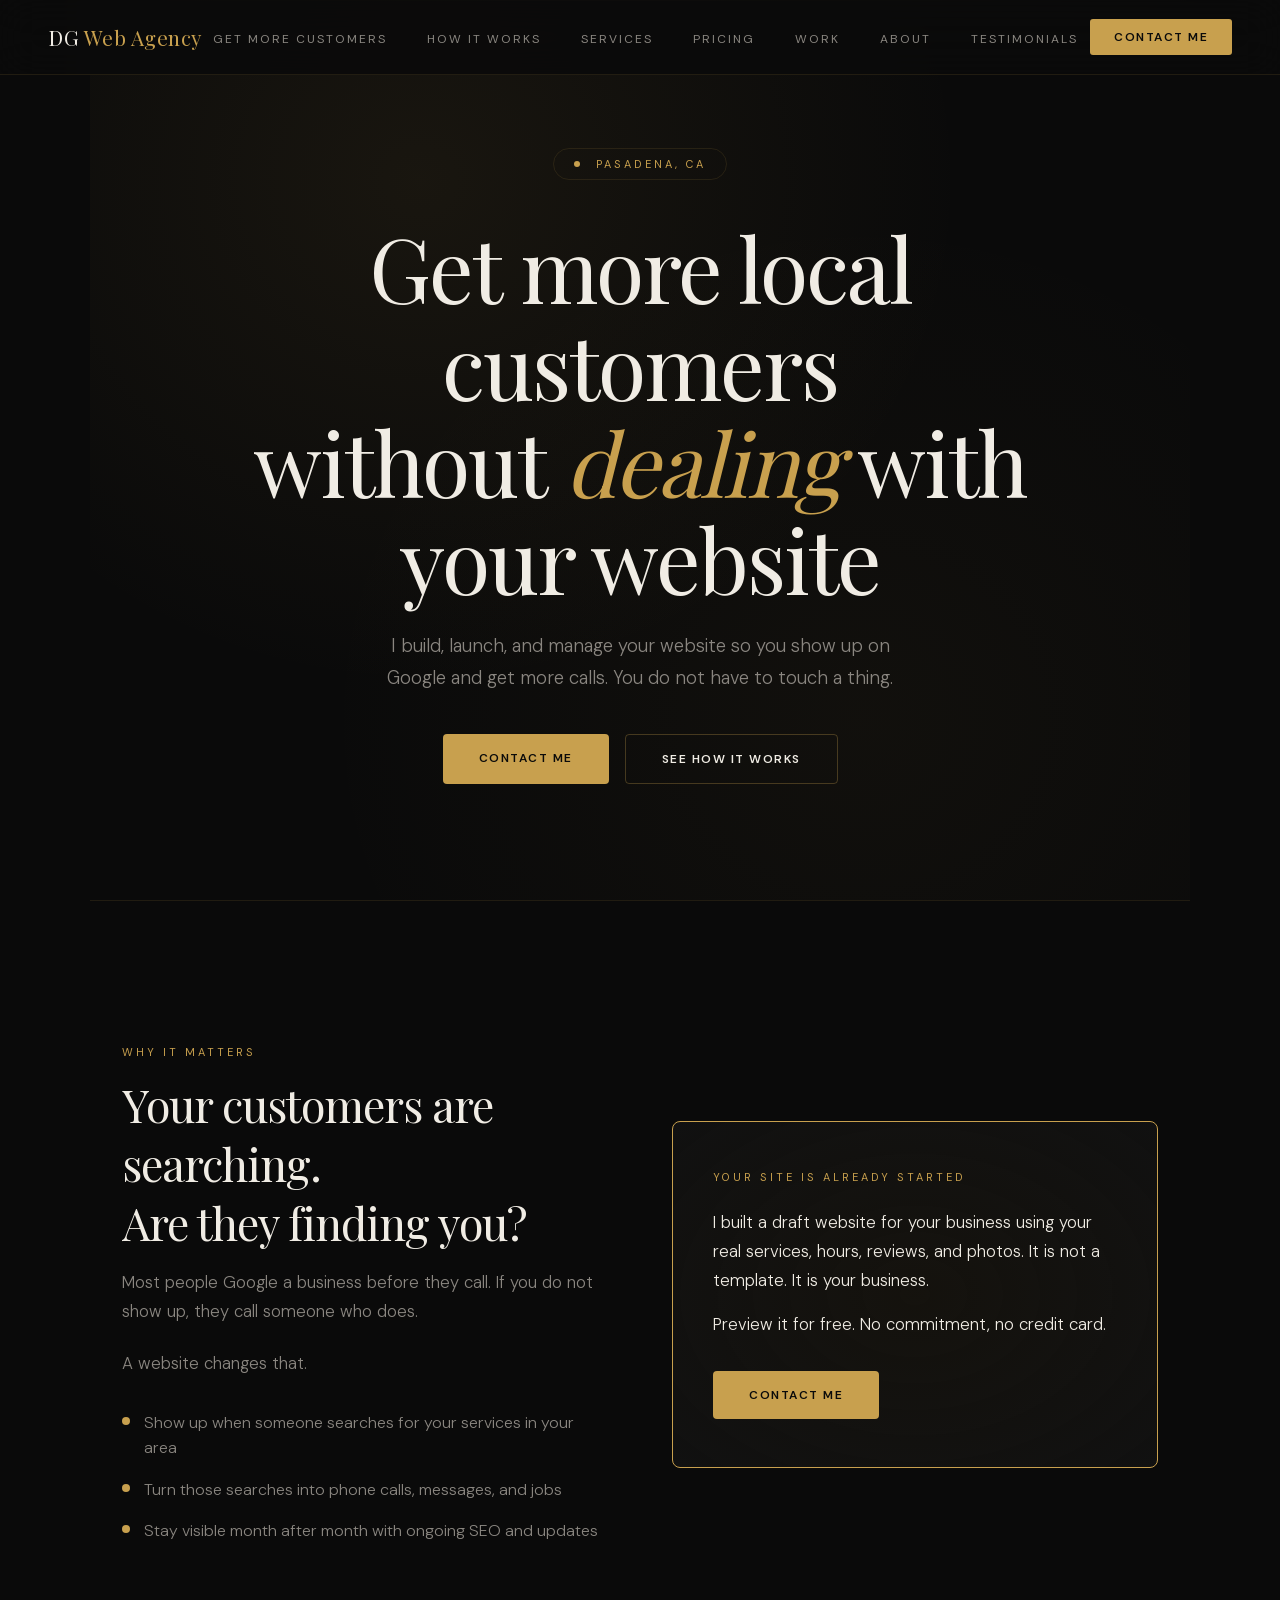
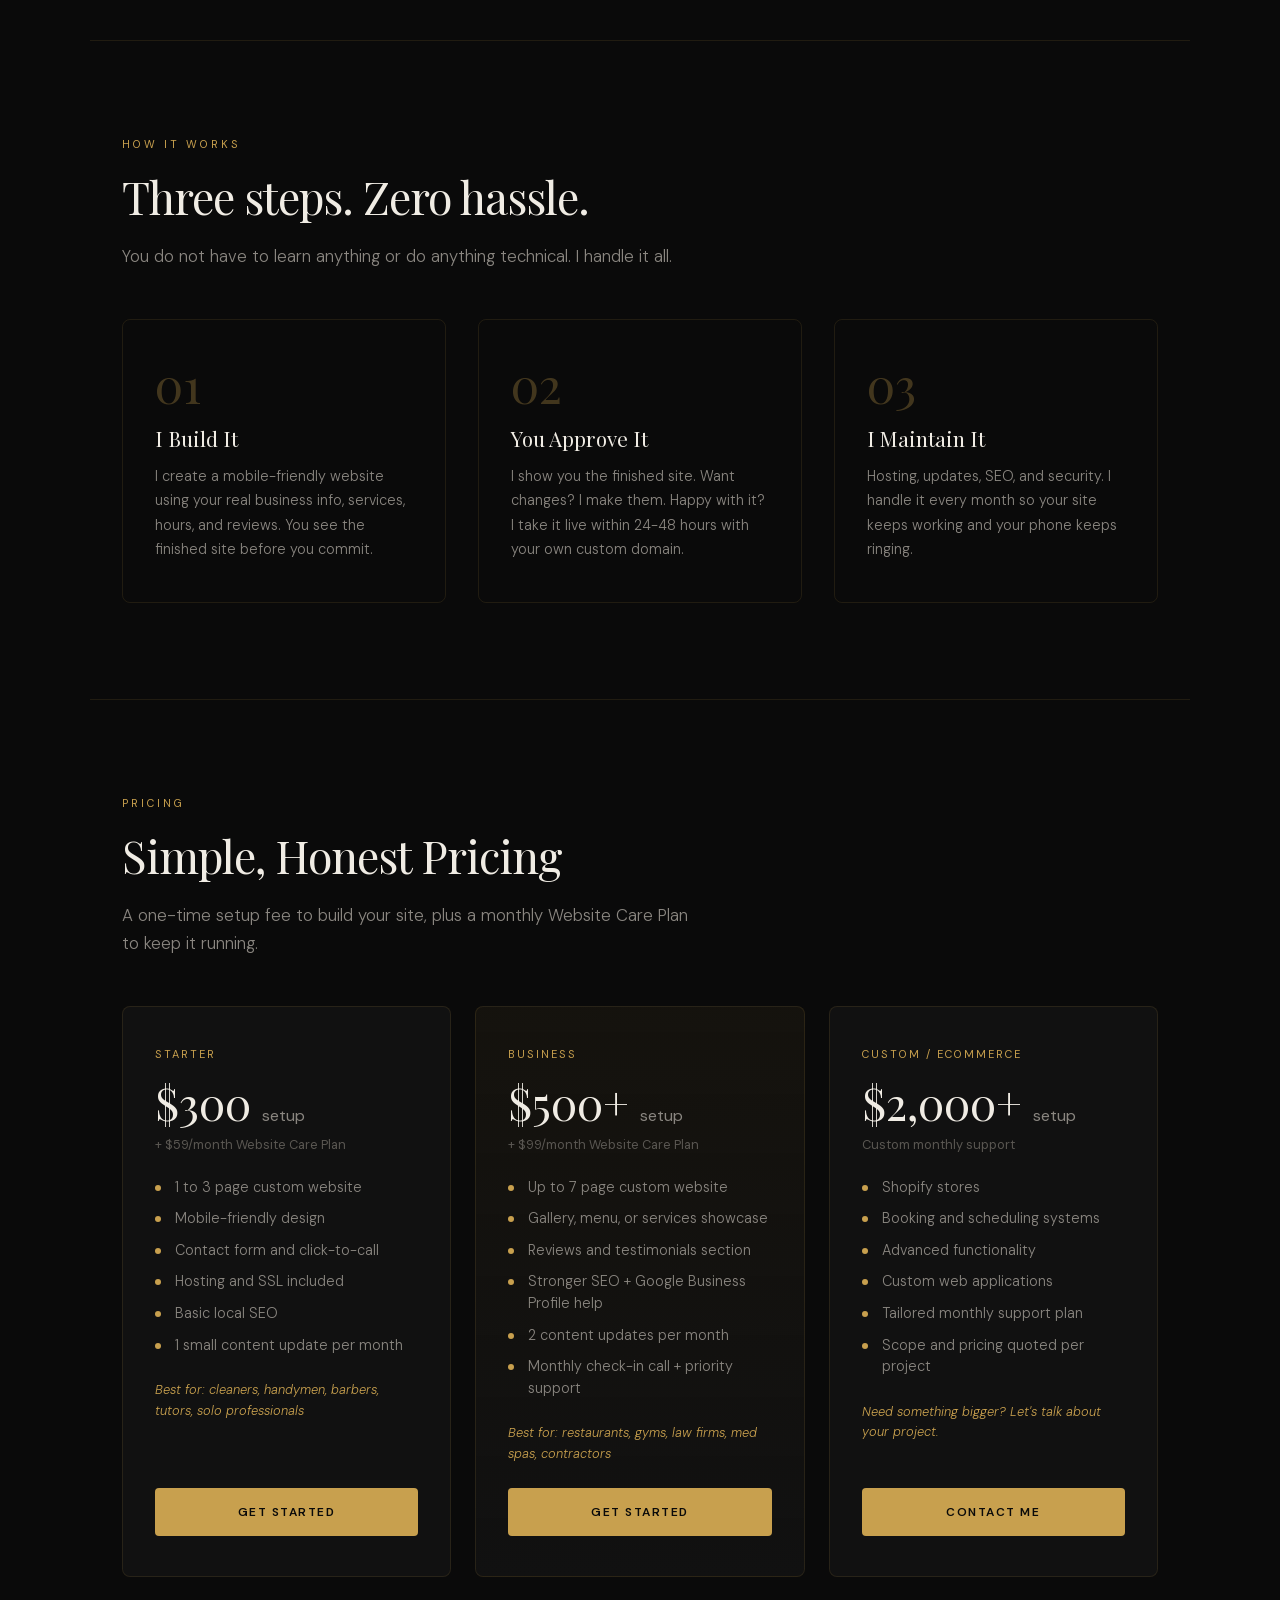
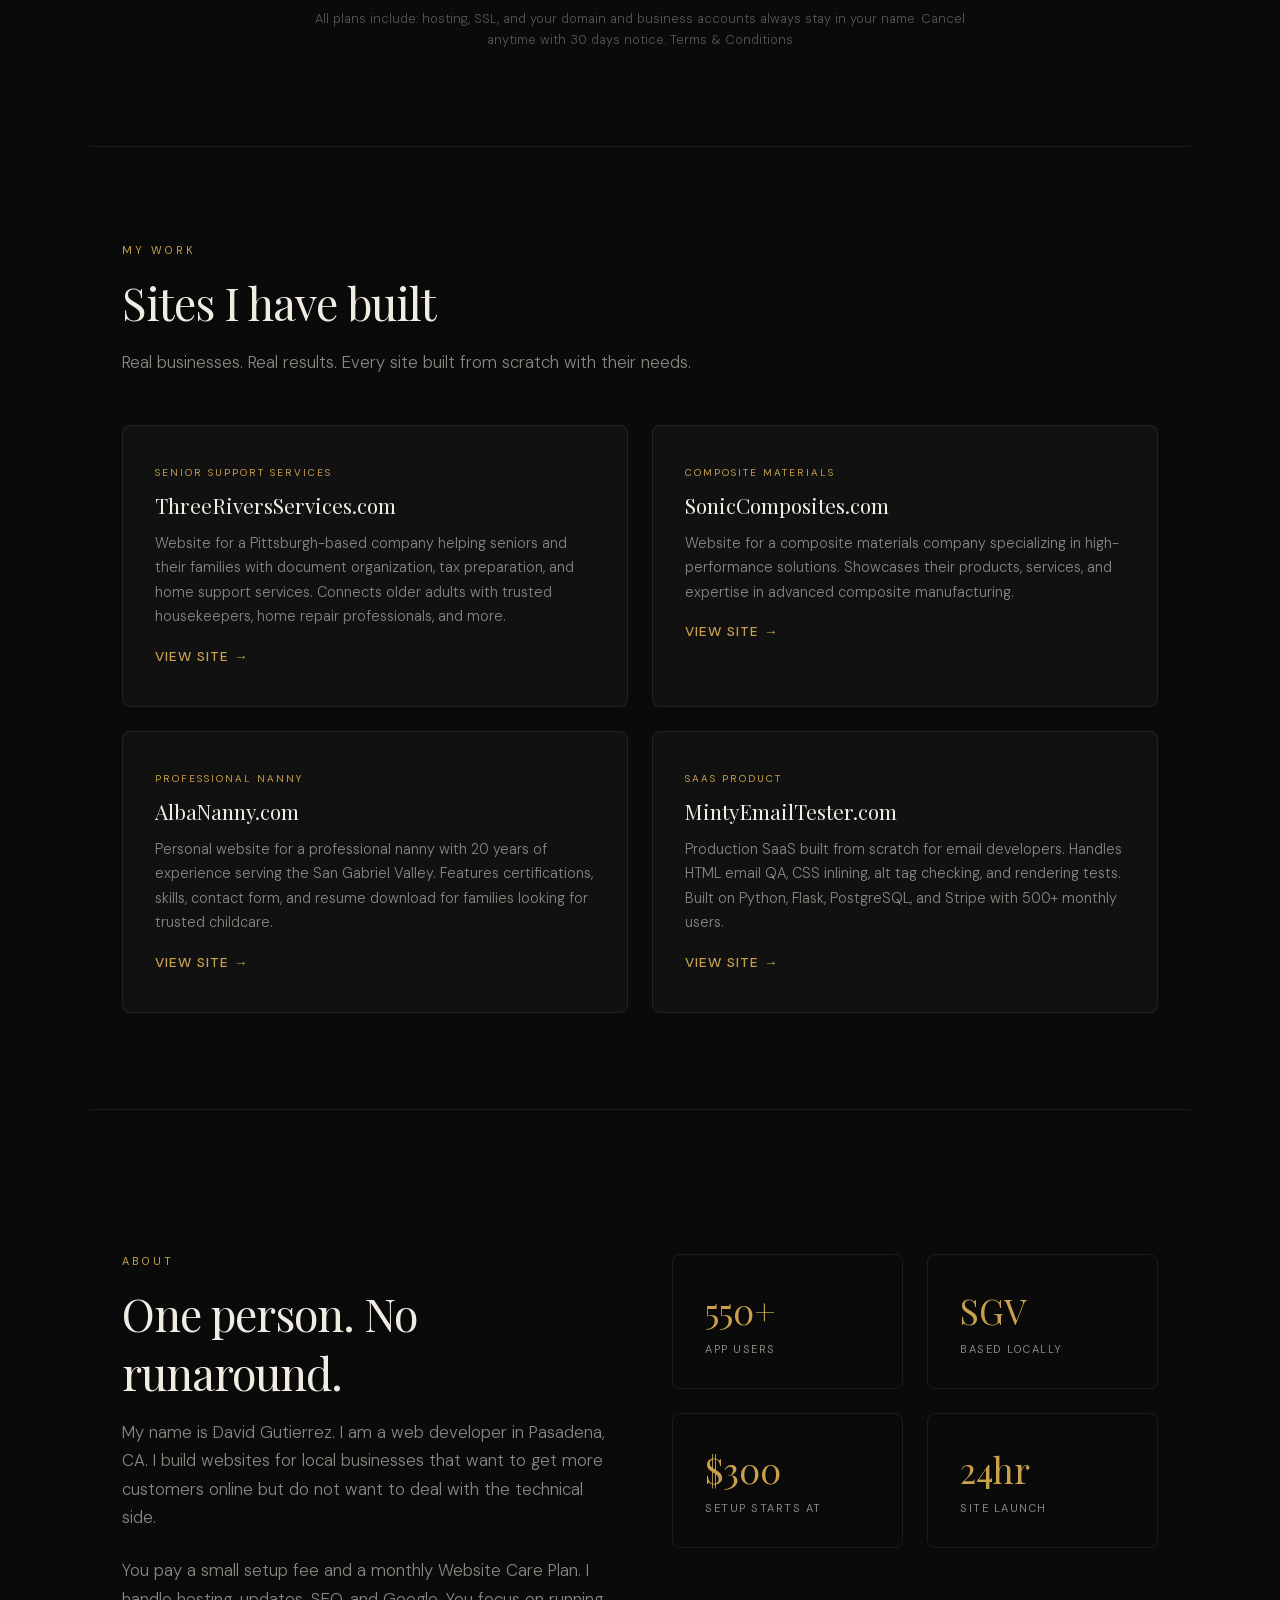
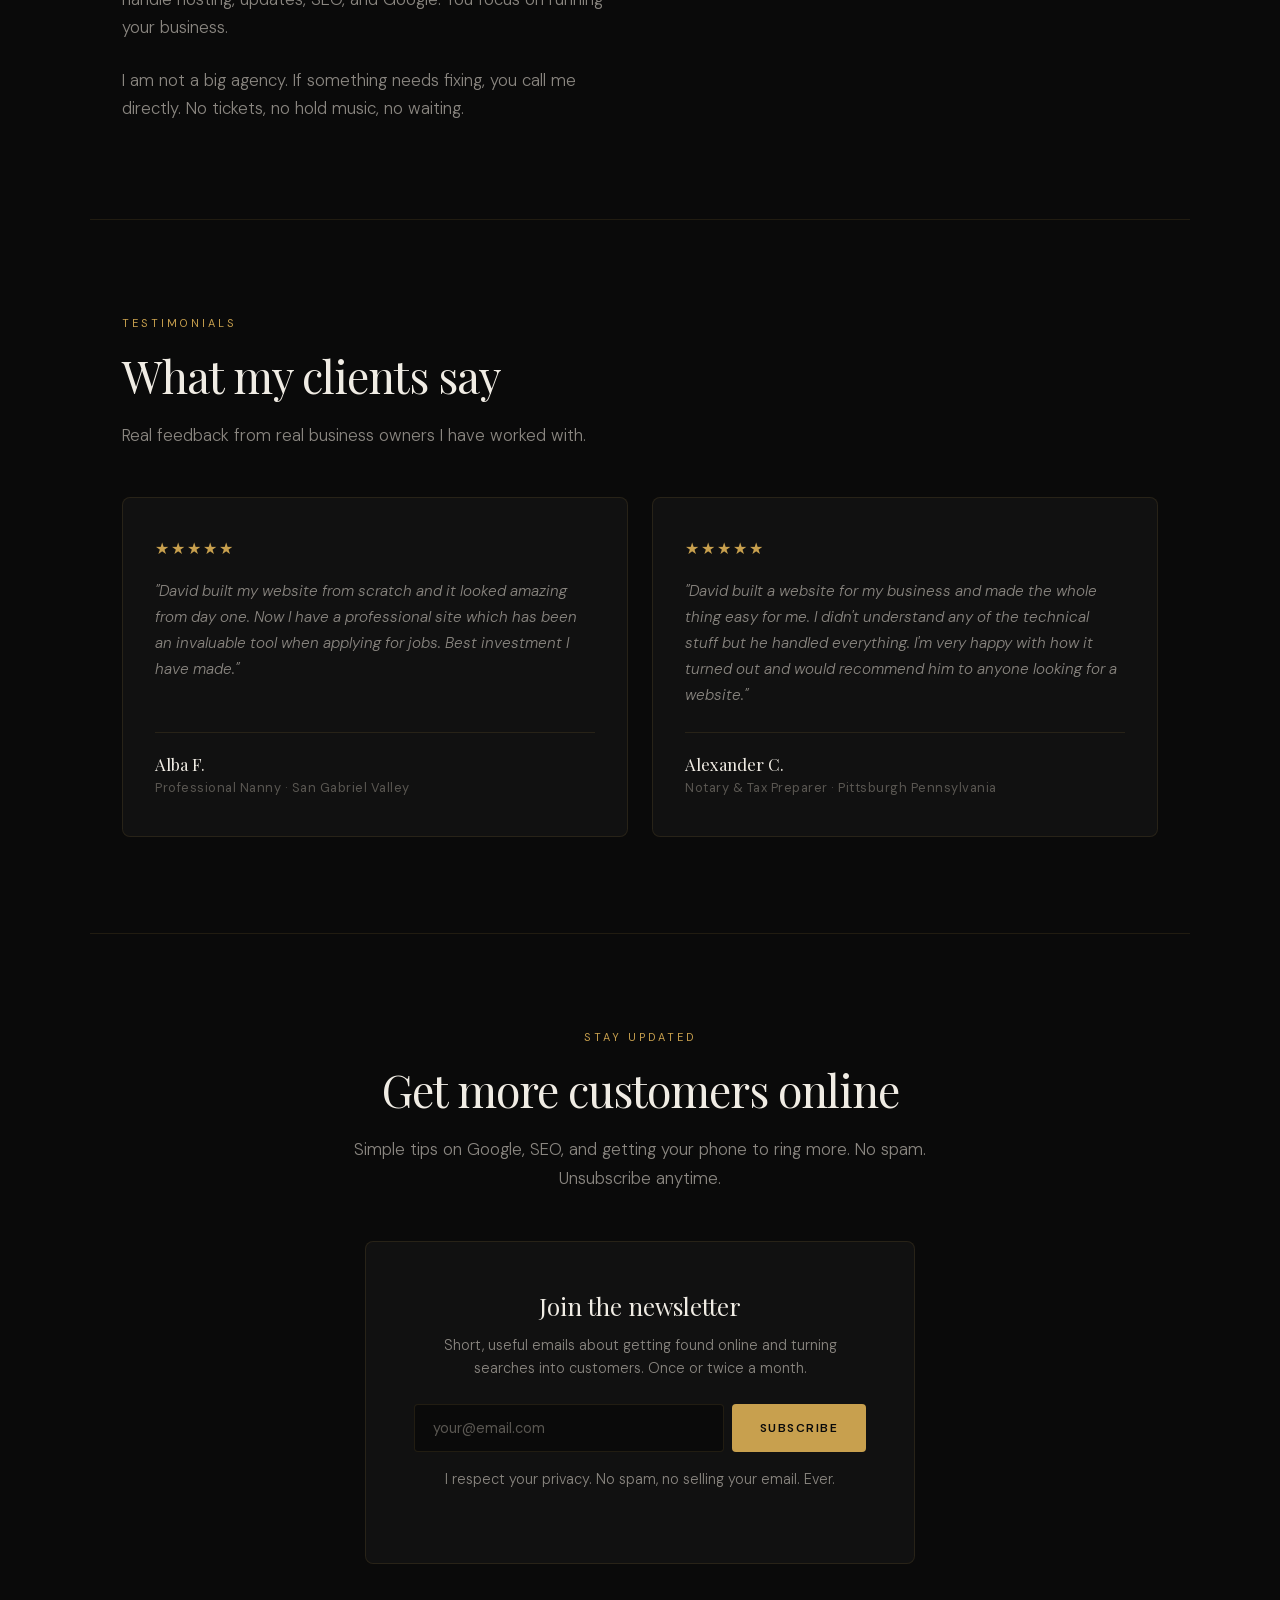
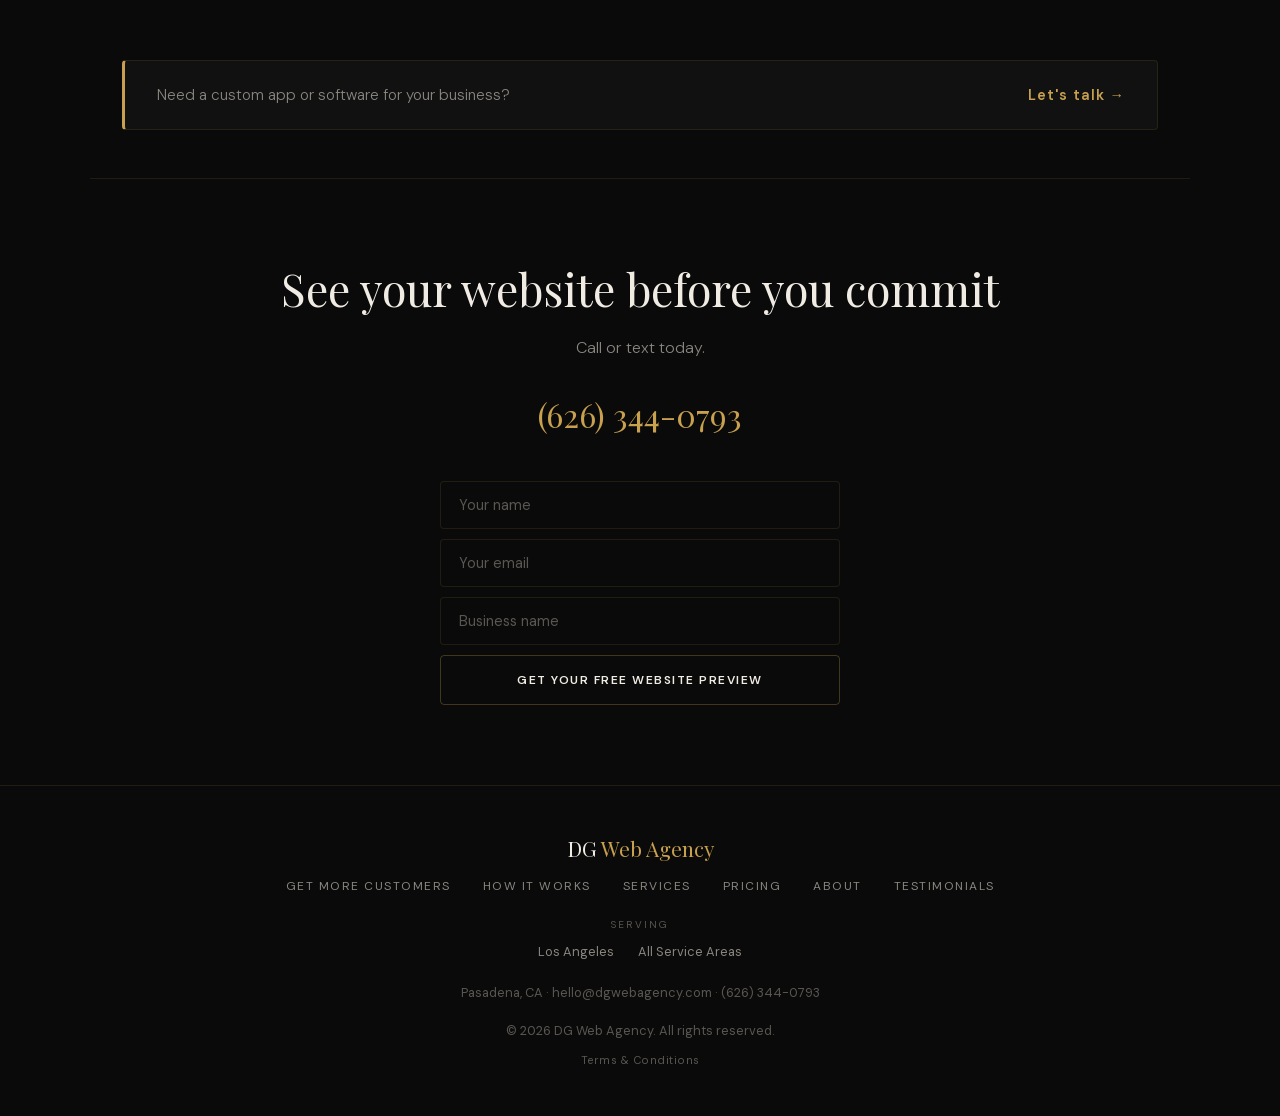
==== index.html @ 62e78937 "First Commit" ====
<!DOCTYPE html>
<html lang="en">
<head>
<meta charset="UTF-8">
<meta name="viewport" content="width=device-width, initial-scale=1.0">

<title>DG Web Agency | Done-For-You Websites for Small Business</title>
<meta name="description" content="Custom websites for small businesses. Setup starts at $300, Website Care Plans from $59/month. One local developer, everything handled. Pasadena, CA.">
<meta property="og:title" content="DG Web Agency | Website Design for Small Business | Pasadena, CA">
<meta property="og:description" content="Custom websites for small businesses. Setup starts at $300, Website Care Plans from $59/month. One local developer, everything handled. Serving Pasadena and the San Gabriel Valley.">
<meta name="twitter:title" content="DG Web Agency | Website Design for Small Business | Pasadena, CA">
<meta name="twitter:description" content="Custom websites for small businesses. Setup starts at $300, Website Care Plans from $59/month. One local developer, everything handled.">
<meta property="og:image" content="https://dgwebagency.com/og-image.jpg">
<meta name="twitter:image" content="https://dgwebagency.com/og-image.jpg">

<meta property="og:type" content="website">
<meta property="og:url" content="https://dgwebagency.com">
<meta property="og:site_name" content="DG Web Agency">
<meta property="og:locale" content="en_US">
<meta name="twitter:card" content="summary_large_image">

<meta name="geo.region" content="US-CA">
<meta name="geo.placename" content="Pasadena">
<meta name="geo.position" content="34.1478;-118.1445">
<meta name="ICBM" content="34.1478, -118.1445">

<link rel="canonical" href="https://dgwebagency.com/">
<link rel="icon" type="image/svg+xml" href="favicon.svg">
<link rel="stylesheet" href="css/styles.css">

<script type="application/ld+json">
{
  "@context": "https://schema.org",
  "@type": "Organization",
  "name": "DG Web Agency",
  "alternateName": ["DG Web", "dgwebagency"],
  "url": "https://dgwebagency.com",
  "logo": "https://dgwebagency.com/favicon.svg",
  "description": "Custom websites for small businesses. Setup starts at $300, Website Care Plans from $59/month. One local developer, everything handled. Serving small businesses in Pasadena, Los Angeles, and the San Gabriel Valley.",
  "telephone": "+1-626-344-0793",
  "email": "hello@dgwebagency.com",
  "founder": {
    "@type": "Person",
    "name": "David Gutierrez"
  },
  "foundingDate": "2026",
  "address": {
    "@type": "PostalAddress",
    "addressLocality": "Pasadena",
    "addressRegion": "CA",
    "addressCountry": "US"
  }
}
</script>

<script type="application/ld+json">
{
  "@context": "https://schema.org",
  "@type": ["ProfessionalService", "LocalBusiness"],
  "name": "DG Web Agency",
  "alternateName": ["DG Web", "dgwebagency"],
  "url": "https://dgwebagency.com",
  "telephone": "+1-626-344-0793",
  "email": "hello@dgwebagency.com",
  "description": "Custom websites for small businesses. Setup starts at $300, Website Care Plans from $59/month. Hosting, SSL, local SEO, and ongoing support all included. One local developer, everything handled.",
  "address": {
    "@type": "PostalAddress",
    "addressLocality": "Pasadena",
    "addressRegion": "CA",
    "addressCountry": "US"
  },
  "geo": {
    "@type": "GeoCoordinates",
    "latitude": 34.1478,
    "longitude": -118.1445
  },
  "areaServed": [
    {"@type": "Country", "name": "United States"},
    {"@type": "State", "name": "California"},
    {"@type": "State", "name": "Florida"},
    {"@type": "City", "name": "Pasadena"},
    {"@type": "City", "name": "Los Angeles"},
    {"@type": "City", "name": "San Diego"},
    {"@type": "City", "name": "Irvine"},
    {"@type": "City", "name": "Anaheim"},
    {"@type": "City", "name": "Riverside"},
    {"@type": "City", "name": "San Bernardino"},
    {"@type": "City", "name": "Ventura"},
    {"@type": "City", "name": "Thousand Oaks"},
    {"@type": "City", "name": "Oxnard"},
    {"@type": "City", "name": "Stuart"},
    {"@type": "City", "name": "Port St. Lucie"},
    {"@type": "City", "name": "Vero Beach"},
    {"@type": "City", "name": "Arcadia"},
    {"@type": "City", "name": "Monrovia"},
    {"@type": "City", "name": "Glendora"},
    {"@type": "City", "name": "Alhambra"},
    {"@type": "City", "name": "San Gabriel"},
    {"@type": "City", "name": "Glendale"},
    {"@type": "City", "name": "Burbank"},
    {"@type": "City", "name": "West Covina"},
    {"@type": "City", "name": "Azusa"},
    {"@type": "City", "name": "Covina"}
  ],
  "serviceType": [
    "Web Design Company",
    "Web Design for Small Business",
    "Website Development",
    "Local SEO Services",
    "Google Business Profile Optimization",
    "Website Maintenance",
    "Website Care Plan",
    "Mobile Responsive Web Design"
  ],
  "hasOfferCatalog": {
  "@type": "OfferCatalog",
  "name": "Website Plans",
  "itemListElement": [
    {
      "@type": "Offer",
      "name": "Starter",
      "description": "$300 setup plus $59 per month Website Care Plan. 1 to 3 pages, mobile-friendly design, contact form, hosting, SSL, basic local SEO, and 1 small content update per month.",
      "price": "59",
      "priceCurrency": "USD",
      "priceSpecification": {
        "@type": "UnitPriceSpecification",
        "price": "59",
        "priceCurrency": "USD",
        "billingDuration": "P1M",
        "unitText": "month"
      }
    },
    {
      "@type": "Offer",
      "name": "Business",
      "description": "$500 to $1,200 setup plus $99 per month Website Care Plan. Up to 5 to 7 pages, gallery or menu, reviews and testimonials, stronger SEO, Google Business optimization help, and 2 content updates per month.",
      "price": "99",
      "priceCurrency": "USD",
      "priceSpecification": {
        "@type": "UnitPriceSpecification",
        "price": "99",
        "priceCurrency": "USD",
        "billingDuration": "P1M",
        "unitText": "month"
      }
    },
    {
      "@type": "Offer",
      "name": "Custom / Ecommerce",
      "description": "Starting at $2,000 setup with custom monthly support. For Shopify stores, booking systems, advanced functionality, and custom applications."
    }
  ]
},
"priceRange": "$59-$99/month",
  "paymentAccepted": "Credit Card, Debit Card",
  "openingHours": "Mo-Fr 09:00-18:00",
  "sameAs": [],
  "aggregateRating": {
    "@type": "AggregateRating",
    "ratingValue": "5",
    "reviewCount": "1"
  }
}
</script>
</head>
<body>

<nav>
  <a href="#" class="nav-logo">DG <span>Web Agency</span></a>
  <ul class="nav-links">
    <li><a href="#getfound">Get More Customers</a></li>
    <li><a href="#how">How It Works</a></li>
    <li><a href="services/small-business-web-design.html">Services</a></li>
    <li><a href="#pricing">Pricing</a></li>
    <li><a href="#work">Work</a></li>
    <li><a href="pages/about.html">About</a></li>
    <li><a href="#testimonials">Testimonials</a></li>
    <li class="nav-mobile-cta"><a href="#contact">Contact Me</a></li>
  </ul>
  <a href="#contact" class="nav-cta">Contact Me</a>
  <button class="hamburger" aria-label="Open menu">
    <span></span>
    <span></span>
    <span></span>
  </button>
</nav>

<main>
<!-- HERO -->
<section class="hero">
  <div class="hero-badge"><span></span> Pasadena, CA</div>
  <h1>Get more local customers<br>without <em>dealing</em> with your website</h1>
  <p class="hero-sub">I build, launch, and manage your website so you show up on Google and get more calls. You do not have to touch a thing.</p>
  <div class="hero-cta-row">
    <a href="#contact" class="btn btn-primary">Contact Me</a>
    <a href="#how" class="btn btn-outline">See How It Works</a>
  </div>
</section>

<!-- GET FOUND SECTION -->
<section class="getfound fade-in" id="getfound">
  <div class="getfound-wrapper">
    <div class="getfound-content">
      <p class="section-label">Why It Matters</p>
      <h2 class="section-title">Your customers are searching.<br>Are they finding you?</h2>
      <p class="section-desc" style="margin-bottom: 1.5rem;">
        Most people Google a business before they call. If you do not show up, they call someone who does.
      </p>
      <p class="section-desc" style="margin-bottom: 2rem;">
        A website changes that.
      </p>
      <div class="getfound-points">
        <div class="getfound-point">
          <div class="getfound-dot"></div>
          <p>Show up when someone searches for your services in your area</p>
        </div>
        <div class="getfound-point">
          <div class="getfound-dot"></div>
          <p>Turn those searches into phone calls, messages, and jobs</p>
        </div>
        <div class="getfound-point">
          <div class="getfound-dot"></div>
          <p>Stay visible month after month with ongoing SEO and updates</p>
        </div>
      </div>
    </div>
    <div class="getfound-card">
      <div class="getfound-card-label">Your Site Is Already Started</div>
      <p class="getfound-card-text">I built a draft website for your business using your real services, hours, reviews, and photos. It is not a template. It is your business.</p>
      <p class="getfound-card-text">Preview it for free. No commitment, no credit card.</p>
      <a href="#contact" class="btn btn-primary" style="margin-top: 1rem; display: inline-block;">Contact Me</a>
    </div>
  </div>
</section>


<!-- HOW IT WORKS -->
<section class="how fade-in" id="how">
  <p class="section-label">How It Works</p>
  <h2 class="section-title">Three steps. Zero hassle.</h2>
  <p class="section-desc">You do not have to learn anything or do anything technical. I handle it all.</p>

  <div class="steps-grid">
    <div class="step">
      <div class="step-num">01</div>
      <h3>I Build It</h3>
      <p>I create a mobile-friendly website using your real business info, services, hours, and reviews. You see the finished site before you commit.</p>
    </div>
    <div class="step">
      <div class="step-num">02</div>
      <h3>You Approve It</h3>
      <p>I show you the finished site. Want changes? I make them. Happy with it? I take it live within 24-48 hours with your own custom domain.</p>
    </div>
    <div class="step">
      <div class="step-num">03</div>
      <h3>I Maintain It</h3>
      <p>Hosting, updates, SEO, and security. I handle it every month so your site keeps working and your phone keeps ringing.</p>
    </div>
  </div>
</section>

<!-- PRICING -->
<section class="pricing fade-in" id="pricing">
  <p class="section-label">Pricing</p>
  <h2 class="section-title">Simple, Honest Pricing</h2>
  <p class="section-desc">A one-time setup fee to build your site, plus a monthly Website Care Plan to keep it running.</p>

  <div class="pricing-grid">
    <div class="price-card">
      <div class="price-card-top">
        <div class="price-tier">Starter</div>
        <div class="price-amount">$300 <span>setup</span></div>
        <div class="price-note">+ $59/month Website Care Plan</div>
        <ul class="price-features">
          <li>1 to 3 page custom website</li>
          <li>Mobile-friendly design</li>
          <li>Contact form and click-to-call</li>
          <li>Hosting and SSL included</li>
          <li>Basic local SEO</li>
          <li>1 small content update per month</li>
        </ul>
        <p class="price-best-for">Best for: cleaners, handymen, barbers, tutors, solo professionals</p>
      </div>
      <div class="price-card-bottom">
        <a href="#contact" class="btn btn-primary price-cta">Get Started</a>
      </div>
    </div>

    <div class="price-card featured">
      <div class="price-card-top">
        <div class="price-tier">Business</div>
        <div class="price-amount">$500+ <span>setup</span></div>
        <div class="price-note">+ $99/month Website Care Plan</div>
        <ul class="price-features">
          <li>Up to 7 page custom website</li>
          <li>Gallery, menu, or services showcase</li>
          <li>Reviews and testimonials section</li>
          <li>Stronger SEO + Google Business Profile help</li>
          <li>2 content updates per month</li>
          <li>Monthly check-in call + priority support</li>
        </ul>
        <p class="price-best-for">Best for: restaurants, gyms, law firms, med spas, contractors</p>
      </div>
      <div class="price-card-bottom">
        <a href="#contact" class="btn btn-primary price-cta">Get Started</a>
      </div>
    </div>

    <div class="price-card">
      <div class="price-card-top">
        <div class="price-tier">Custom / Ecommerce</div>
        <div class="price-amount">$2,000+ <span>setup</span></div>
        <div class="price-note">Custom monthly support</div>
        <ul class="price-features">
          <li>Shopify stores</li>
          <li>Booking and scheduling systems</li>
          <li>Advanced functionality</li>
          <li>Custom web applications</li>
          <li>Tailored monthly support plan</li>
          <li>Scope and pricing quoted per project</li>
        </ul>
        <p class="price-best-for">Need something bigger? Let's talk about your project.</p>
      </div>
      <div class="price-card-bottom">
        <a href="#contact" class="btn btn-primary price-cta">Contact Me</a>
      </div>
    </div>
  </div>
  <p class="pricing-shared">All plans include: hosting, SSL, and your domain and business accounts always stay in your name. Cancel anytime with 30 days notice. <a href="pages/terms.html">Terms &amp; Conditions</a></p>
</section>

<!-- WORK -->
<section class="work fade-in" id="work">
  <p class="section-label">My Work</p>
  <h2 class="section-title">Sites I have built</h2>
  <p class="section-desc">Real businesses. Real results. Every site built from scratch with their needs.</p>
  
  
  <div class="work-grid">
    <div class="work-card">
      <div class="work-industry">Senior Support Services</div>
      <h3>ThreeRiversServices.com</h3>
      <p>Website for a Pittsburgh-based company helping seniors and their families with document organization, tax preparation, and home support services. Connects older adults with trusted housekeepers, home repair professionals, and more.</p>
      <a href="https://threeriversservices.com" class="work-link" target="_blank">View Site &rarr;</a>
    </div>
    <div class="work-card">
      <div class="work-industry">Composite Materials</div>
      <h3>SonicComposites.com</h3>
      <p>Website for a composite materials company specializing in high-performance solutions. Showcases their products, services, and expertise in advanced composite manufacturing.</p>
      <a href="https://soniccomposites.com" class="work-link" target="_blank">View Site &rarr;</a>
    </div>
    <div class="work-card">
      <div class="work-industry">Professional Nanny</div>
      <h3>AlbaNanny.com</h3>
      <p>Personal website for a professional nanny with 20 years of experience serving the San Gabriel Valley. Features certifications, skills, contact form, and resume download for families looking for trusted childcare.</p>
      <a href="https://albananny.com/" class="work-link" target="_blank">View Site &rarr;</a>
    </div>
    <div class="work-card">
      <div class="work-industry">SaaS Product</div>
      <h3>MintyEmailTester.com</h3>
      <p>Production SaaS built from scratch for email developers. Handles HTML email QA, CSS inlining, alt tag checking, and rendering tests. Built on Python, Flask, PostgreSQL, and Stripe with 500+ monthly users.</p>
      <a href="https://mintyemailtester.com" class="work-link" target="_blank">View Site &rarr;</a>
    </div>
    
    <!-- <div class="work-card">
      <div class="work-industry">Coming Soon</div>
      <h3>Your Business Here</h3>
      <p>We are actively looking for local businesses in the San Gabriel Valley that need a website. If that is you, let us build one for free. You only pay if you love it.</p>
      <a href="#contact" class="work-link">Get Started &rarr;</a>
    </div>
    <div class="work-card">
      <div class="work-industry">Portfolio</div>
      <h3>davidguti.dev</h3>
      <p>Personal developer portfolio showcasing web development projects, technical skills, and professional experience. Clean, modern design with responsive layout.</p>
      <a href="https://davidguti.dev" class="work-link" target="_blank">View Site &rarr;</a>
    </div> -->
  </div>
</section>

<!-- ABOUT -->
<section class="about fade-in" id="about">
  <div class="about-grid">
    <div>
      <p class="section-label">About</p>
      <h2 class="section-title">One person. No runaround.</h2>
      <p class="section-desc" style="margin-bottom: 1.5rem;">
        My name is David Gutierrez. I am a web developer in Pasadena, CA. I build websites for local businesses that want to get more customers online but do not want to deal with the technical side.
      </p>
      <p class="section-desc" style="margin-bottom: 1.5rem;">
        You pay a small setup fee and a monthly Website Care Plan. I handle hosting, updates, SEO, and Google. You focus on running your business.
      </p>
      <p class="section-desc">
        I am not a big agency. If something needs fixing, you call me directly. No tickets, no hold music, no waiting.
      </p>
    </div>
    <div class="about-stats">
      <div class="stat">
        <div class="stat-number">550+</div>
        <div class="stat-label">App Users</div>
      </div>
      <div class="stat">
        <div class="stat-number">SGV</div>
        <div class="stat-label">Based Locally</div>
      </div>
      <div class="stat">
        <div class="stat-number">$300</div>
        <div class="stat-label">Setup Starts At</div>
      </div>
      <div class="stat">
        <div class="stat-number">24hr</div>
        <div class="stat-label">Site Launch</div>
      </div>
    </div>
  </div>
</section>

<!-- TESTIMONIALS -->
<section class="testimonials fade-in" id="testimonials">
  <p class="section-label">Testimonials</p>
  <h2 class="section-title">What my clients say</h2>
  <p class="section-desc">Real feedback from real business owners I have worked with.</p>

  <div class="testimonials-grid">
    <div class="testimonial-card">
      <div class="testimonial-stars">&#9733;&#9733;&#9733;&#9733;&#9733;</div>
      <p class="testimonial-text">"David built my website from scratch and it looked amazing from day one. Now I have a professional site which has been an invaluable tool when applying for jobs. Best investment I have made."</p>
      <div class="testimonial-author">
        <div class="testimonial-name">Alba F.</div>
        <div class="testimonial-role">Professional Nanny &middot; San Gabriel Valley</div>
      </div>
    </div>
    <div class="testimonial-card">
      <div class="testimonial-stars">&#9733;&#9733;&#9733;&#9733;&#9733;</div>
      <p class="testimonial-text">"David built a website for my business and made the whole thing easy for me. I didn't understand any of the technical stuff but he handled everything. I'm very happy with how it turned out and would recommend him to anyone looking for a website."</p>
      <div class="testimonial-author">
        <div class="testimonial-name">Alexander C.</div>
        <div class="testimonial-role">Notary &amp; Tax Preparer &middot; Pittsburgh Pennsylvania</div>
      </div>
    </div>
  </div>
</section>

<!-- NEWSLETTER -->
<section class="newsletter fade-in" id="newsletter">
  <p class="section-label">Stay Updated</p>
  <h2 class="section-title">Get more customers online</h2>
  <p class="section-desc" style="margin: 0 auto;">Simple tips on Google, SEO, and getting your phone to ring more. No spam. Unsubscribe anytime.</p>

  <div class="newsletter-box">
  <h3>Join the newsletter</h3>
  <p>Short, useful emails about getting found online and turning searches into customers. Once or twice a month.</p>
  <form class="newsletter-form" id="newsletterForm" action="https://formspree.io/f/xqegzkbp" method="POST">
    <input type="hidden" name="_subject" value="New Newsletter Signup - DG Web Agency">
    <input type="email" name="email" id="emailInput" placeholder="your@email.com" class="form-input" required>
    <button type="submit">Subscribe</button>
  </form>
  <div class="newsletter-success" id="newsletterSuccess">
    Thanks for subscribing! Check your inbox soon.
  </div>
  <p class="newsletter-privacy">I respect your privacy. No spam, no selling your email. Ever.</p>
</div>
</section>

<!-- CUSTOM SOFTWARE -->
<section class="software fade-in" id="software">
  <div class="software-bar">
    <p>Need a custom app or software for your business?</p>
    <a href="tel:+16263440793" class="software-link">Let's talk &rarr;</a>  
  </div>
</section>

<!-- CTA -->
<div class="cta-banner fade-in" id="contact">
  <h2>See your website before you commit</h2>
  <p>Call or text today.</p>
  <a href="tel:+16263440793" class="cta-phone">(626) 344-0793</a>
  <br><br>
  <form action="https://formspree.io/f/xqegzkbp" method="POST" id="contactForm">
    <input type="hidden" name="_subject" value="New Lead - DG Web Agency">
    <input type="text" id="contactName" name="name" placeholder="Your name" class="form-input" required>
    <input type="email" id="contactEmail" name="email" placeholder="Your email" class="form-input" required>
    <input type="text"id="contactBusiness" name="business" placeholder="Business name" class="form-input">
    <button type="submit" class="btn btn-outline">Get Your Free Website Preview</button>
  </form>
</div>
</main>

<!-- FOOTER -->
<footer>
  <div class="footer-logo">DG <span>Web Agency</span></div>
  <div class="footer-links">
    <a href="#getfound">Get More Customers</a>
    <a href="#how">How It Works</a>
    <a href="services/small-business-web-design.html">Services</a>
    <a href="#pricing">Pricing</a>
    <a href="pages/about.html">About</a>
    <a href="#testimonials">Testimonials</a>
  </div>
  <div class="footer-locations">
    <p class="footer-locations-label">Serving</p>
    <a href="locations/los-angeles.html">Los Angeles</a>
    <a href="service-areas.html">All Service Areas</a>
  </div>
  <p>Pasadena, CA &middot;  hello@dgwebagency.com &middot; (626) 344-0793</p>
  <br>
  <p>&copy; 2026 DG Web Agency. All rights reserved.</p>
  <p class="footer-terms"><a href="pages/terms.html">Terms &amp; Conditions</a></p>
</footer>


<script src="js/main.js" defer></script>


</body>
</html>
---- css/styles.css ----
/* Self-hosted fonts */
@font-face {
  font-family: 'DM Sans';
  font-style: normal;
  font-weight: 300 600;
  font-display: swap;
  src: url(../fonts/dm-sans-latin.woff2) format('woff2');
}

@font-face {
  font-family: 'DM Sans';
  font-style: italic;
  font-weight: 300;
  font-display: swap;
  src: url(../fonts/dm-sans-italic-latin.woff2) format('woff2');
}

@font-face {
  font-family: 'Playfair Display';
  font-style: normal;
  font-weight: 400 700;
  font-display: swap;
  src: url(../fonts/playfair-latin.woff2) format('woff2');
}

*, *::before, *::after { margin: 0; padding: 0; box-sizing: border-box; }

a { color: var(--accent); }
a:visited { color: var(--accent); }
a:hover { color: var(--accent-light); }

:root {
  --bg: #0a0a0a;
  --bg-card: #111111;
  --bg-card-hover: #161616;
  --accent: #c8a04e;
  --accent-light: #e0c170;
  --accent-glow: rgba(200, 160, 78, 0.08);
  --text: #f0ece4;
  --text-sec: #8a8680;
  --text-muted: #5a5752;
  --border: rgba(200, 160, 78, 0.12);
  --border-hover: rgba(200, 160, 78, 0.3);
}

html { scroll-behavior: smooth; }

body {
  font-family: 'DM Sans', sans-serif;
  background: var(--bg);
  color: var(--text);
  overflow-x: hidden;
  -webkit-font-smoothing: antialiased;
}

/* NAV */
nav {
  position: fixed;
  top: 0;
  width: 100%;
  z-index: 100;
  padding: 1.2rem 3rem;
  display: flex;
  justify-content: space-between;
  align-items: center;
  background: rgba(10, 10, 10, 0.9);
  backdrop-filter: blur(20px);
  border-bottom: 1px solid var(--border);
}

.nav-logo {
  font-family: 'Playfair Display', serif;
  font-size: 1.3rem;
  color: var(--text);
  text-decoration: none;
  letter-spacing: 0.5px;
}

.nav-logo span { color: var(--accent); }

.nav-links {
  display: flex;
  gap: 2.5rem;
  list-style: none;
}

.nav-links a {
  color: var(--text-sec);
  text-decoration: none;
  font-size: 12px;
  letter-spacing: 2px;
  text-transform: uppercase;
  transition: color 0.3s;
}

.nav-links a:hover { color: var(--accent); }

.nav-cta,
.nav-cta:visited {
  padding: 10px 24px;
  background: var(--accent);
  color: var(--bg);
  text-decoration: none;
  font-size: 12px;
  font-weight: 600;
  letter-spacing: 1.5px;
  text-transform: uppercase;
  border-radius: 3px;
  transition: all 0.3s;
}

.nav-cta:hover { background: var(--accent-light); }

/* HAMBURGER */
.hamburger {
  display: none;
  flex-direction: column;
  justify-content: center;
  gap: 5px;
  background: none;
  border: none;
  cursor: pointer;
  padding: 4px;
  z-index: 200;
}

.hamburger span {
  display: block;
  width: 24px;
  height: 2px;
  background: var(--text);
  transition: all 0.3s ease;
  transform-origin: center;
}

.hamburger.active span:nth-child(1) {
  transform: rotate(45deg) translate(5px, 5px);
}

.hamburger.active span:nth-child(2) {
  opacity: 0;
}

.hamburger.active span:nth-child(3) {
  transform: rotate(-45deg) translate(5px, -5px);
}

/* MOBILE MENU OVERLAY */
.nav-mobile-cta { display: none; }

/* HERO */
.hero {
  min-height: 100vh;
  display: flex;
  flex-direction: column;
  justify-content: center;
  align-items: center;
  text-align: center;
  padding: 6rem 2rem 4rem;
  position: relative;
  background:
    radial-gradient(ellipse at 30% 20%, var(--accent-glow) 0%, transparent 50%),
    radial-gradient(ellipse at 70% 80%, rgba(200, 160, 78, 0.04) 0%, transparent 50%),
    var(--bg);
}

.hero::before {
  content: '';
  position: absolute;
  top: 0;
  left: 0;
  right: 0;
  height: 1px;
  background: linear-gradient(90deg, transparent, var(--accent), transparent);
  opacity: 0.3;
}

.hero-badge {
  display: inline-flex;
  align-items: center;
  gap: 8px;
  padding: 8px 20px;
  border: 1px solid var(--border);
  border-radius: 100px;
  font-size: 11px;
  letter-spacing: 3px;
  text-transform: uppercase;
  color: var(--accent);
  margin-bottom: 2.5rem;
  animation: fadeDown 1s ease both;
}

.hero-badge::before {
  content: '';
  width: 6px;
  height: 6px;
  background: var(--accent);
  border-radius: 50%;
  animation: pulse 2s ease infinite;
}

@keyframes pulse {
  0%, 100% { opacity: 1; }
  50% { opacity: 0.3; }
}

.hero h1 {
  font-family: 'Playfair Display', serif;
  font-size: clamp(2.8rem, 7vw, 5.5rem);
  font-weight: 400;
  line-height: 1.1;
  letter-spacing: -2px;
  margin-bottom: 1.5rem;
  max-width: 800px;
  animation: fadeUp 1s 0.2s ease both;
}

.hero h1 em {
  font-style: italic;
  color: var(--accent);
}

.hero-sub {
  font-size: clamp(1rem, 1.8vw, 1.15rem);
  color: var(--text-sec);
  max-width: 550px;
  line-height: 1.7;
  margin-bottom: 2.5rem;
  font-weight: 300;
  animation: fadeUp 1s 0.4s ease both;
}

.hero-cta-row {
  display: flex;
  gap: 1rem;
  flex-wrap: wrap;
  justify-content: center;
  animation: fadeUp 1s 0.6s ease both;
}

/* GET FOUND SECTION - Add this to your styles.css */

.getfound {
  border-top: 1px solid var(--border);
}

.getfound-wrapper {
  display: grid;
  grid-template-columns: 1fr 1fr;
  gap: 4rem;
  margin-top: 3rem;
  align-items: center;
}

.getfound-points {
  display: flex;
  flex-direction: column;
  gap: 1rem;
}

.getfound-point {
  display: flex;
  align-items: flex-start;
  gap: 14px;
}

.getfound-dot {
  width: 8px;
  height: 8px;
  min-width: 8px;
  background: var(--accent);
  border-radius: 50%;
  margin-top: 7px;
}

.getfound-point p {
  color: var(--text-sec);
  font-size: 1rem;
  line-height: 1.6;
  font-weight: 300;
}

.getfound-card {
  padding: 3rem 2.5rem;
  background: var(--bg-card);
  border: 1px solid var(--accent);
  border-radius: 8px;
  position: relative;
  background:
    radial-gradient(ellipse at center, rgba(200, 160, 78, 0.06) 0%, var(--bg-card) 100%);
}

.getfound-card-label {
  font-size: 11px;
  letter-spacing: 3px;
  text-transform: uppercase;
  color: var(--accent);
  margin-bottom: 1.5rem;
}

.getfound-card-text {
  color: var(--text);
  font-size: 1.05rem;
  line-height: 1.7;
  margin-bottom: 1rem;
  font-weight: 300;
}

/* MOBILE - Add this inside your existing @media (max-width: 768px) block */
/*
  .getfound-wrapper { grid-template-columns: 1fr; gap: 2rem; }
*/


.btn {
  padding: 16px 36px;
  border-radius: 4px;
  font-family: 'DM Sans', sans-serif;
  font-size: 12px;
  letter-spacing: 1.5px;
  text-transform: uppercase;
  text-decoration: none;
  cursor: pointer;
  transition: all 0.3s ease;
  border: none;
  font-weight: 600;
}

.btn-primary,
.btn-primary:visited {
  background: var(--accent);
  color: var(--bg);
}

.btn-primary:hover {
  background: var(--accent-light);
  transform: translateY(-2px);
}

.btn-outline {
  background: transparent;
  color: var(--text);
  border: 1px solid var(--border-hover);
}

.btn-outline:hover {
  border-color: var(--accent);
  color: var(--accent);
}

/* SECTIONS */
section {
  padding: 6rem 2rem;
  max-width: 1100px;
  margin: 0 auto;
}

.section-label {
  font-size: 11px;
  letter-spacing: 3px;
  text-transform: uppercase;
  color: var(--accent);
  margin-bottom: 1rem;
}

.section-title {
  font-family: 'Playfair Display', serif;
  font-size: clamp(2rem, 4vw, 2.8rem);
  font-weight: 400;
  margin-bottom: 1rem;
  letter-spacing: -1px;
}

.section-desc {
  color: var(--text-sec);
  font-size: 1.05rem;
  line-height: 1.7;
  max-width: 580px;
  font-weight: 300;
}

/* HOW IT WORKS */
.how { border-top: 1px solid var(--border); }

.steps-grid {
  display: grid;
  grid-template-columns: repeat(3, 1fr);
  gap: 2rem;
  margin-top: 3rem;
}

.step {
  padding: 2.5rem 2rem;
  border: 1px solid var(--border);
  border-radius: 8px;
  position: relative;
  transition: all 0.4s ease;
}

.step::before {
  content: '';
  position: absolute;
  top: 0;
  left: 0;
  right: 0;
  height: 2px;
  background: var(--accent);
  transform: scaleX(0);
  transition: transform 0.4s ease;
}

.step:hover::before { transform: scaleX(1); }
.step:hover { border-color: var(--border-hover); }

.step-num {
  font-family: 'Playfair Display', serif;
  font-size: 3rem;
  color: var(--accent);
  opacity: 0.3;
  margin-bottom: 1rem;
  line-height: 1;
}

.step h3 {
  font-family: 'Playfair Display', serif;
  font-size: 1.3rem;
  font-weight: 400;
  margin-bottom: 0.75rem;
}

.step p {
  color: var(--text-sec);
  font-size: 0.9rem;
  line-height: 1.7;
  font-weight: 300;
}

/* PRICING */
.pricing { border-top: 1px solid var(--border); }

.pricing-grid {
  display: grid;
  grid-template-columns: repeat(3, 1fr);
  max-width: 1100px;
  margin: 3rem auto 0;
  gap: 1.5rem;
}

.price-card {
  padding: 2.5rem 2rem;
  background: var(--bg-card);
  border: 1px solid var(--border);
  border-radius: 8px;
  transition: all 0.4s ease;
  position: relative;
  display: flex;
  flex-direction: column;
}

.price-card-top {
  flex: 1;
}

.price-card-bottom {
  margin-top: auto;
}

.price-card.featured {
  border-color: var(--border);
  background: linear-gradient(180deg, rgba(200, 160, 78, 0.06) 0%, var(--bg-card) 100%);
}

.price-card.featured:hover {
  border-color: var(--accent);
}

.price-card.featured::after {
  content: '';
  display: none;
}

.price-card:hover { border-color: var(--border-hover); }

.price-tier {
  font-size: 11px;
  letter-spacing: 2px;
  text-transform: uppercase;
  color: var(--accent);
  margin-bottom: 0.75rem;
}

.price-setup {
  font-size: 0.85rem;
  color: var(--text-sec);
  margin-bottom: 1rem;
  font-weight: 300;
}

.price-setup strong {
  color: var(--text);
  font-weight: 500;
}

.price-amount {
  font-family: 'Playfair Display', serif;
  font-size: 2.8rem;
  color: var(--text);
  margin-bottom: 0.25rem;
}

.price-amount span {
  font-size: 1rem;
  color: var(--text-sec);
  font-family: 'DM Sans', sans-serif;
}

.price-note {
  font-size: 0.8rem;
  color: var(--text-muted);
  margin-bottom: 1.5rem;
}

.price-features {
  list-style: none;
  display: flex;
  flex-direction: column;
  gap: 10px;
}

.price-features li {
  font-size: 0.9rem;
  color: var(--text-sec);
  padding-left: 20px;
  position: relative;
  font-weight: 300;
  line-height: 1.5;
}

.price-features li::before {
  content: '';
  position: absolute;
  left: 0;
  top: 8px;
  width: 6px;
  height: 6px;
  background: var(--accent);
  border-radius: 50%;
}

.price-best-for {
  margin-top: 1.5rem;
  font-size: 0.8rem;
  color: var(--accent);
  line-height: 1.6;
  font-weight: 300;
  font-style: italic;
}

.pricing-shared {
  text-align: center;
  font-size: 0.8rem;
  color: var(--text-muted);
  margin-top: 2rem;
  font-weight: 300;
  line-height: 1.6;
  max-width: 700px;
  margin-left: auto;
  margin-right: auto;
}

.pricing-shared a {
  color: var(--text-muted);
  text-decoration: none;
  transition: color 0.3s;
}

.pricing-shared a:hover {
  color: var(--text-sec);
}

.price-referral {
  margin-top: 1.5rem;
  padding-top: 1.25rem;
  border-top: 1px solid var(--border);
  font-size: 0.8rem;
  color: var(--text-muted);
  line-height: 1.6;
  font-weight: 300;
}

.price-terms {
  margin-top: 1rem;
  text-align: center;
}

.price-terms a {
  color: var(--text-muted);
  text-decoration: none;
  font-size: 0.7rem;
  letter-spacing: 0.5px;
  transition: color 0.3s;
}

.price-terms a:hover {
  color: var(--text-sec);
}

.price-alt {
  text-align: center;
  font-size: 0.85rem;
  color: var(--text-muted);
  margin-top: 2rem;
  font-weight: 300;
  line-height: 1.6;
}

.price-alt a {
  color: var(--accent);
  text-decoration: none;
  transition: opacity 0.3s;
}

.price-alt a:hover {
  opacity: 0.7;
}

.price-cta {
  display: block;
  text-align: center;
  margin-top: 1.5rem;
}

.price-terms-toggle {
  color: var(--text-muted);
  text-decoration: none;
  font-size: 0.7rem;
  letter-spacing: 0.5px;
  transition: color 0.3s;
  cursor: pointer;
}

.price-terms-toggle:hover {
  color: var(--text-sec);
}

.price-terms-content {
  display: none;
  margin-top: 1rem;
  padding: 1.5rem;
  background: var(--bg);
  border: 1px solid var(--border);
  border-radius: 6px;
}

.price-terms-content.open {
  display: block;
}

.price-terms-content p {
  color: var(--text-sec);
  font-size: 0.8rem;
  line-height: 1.7;
  font-weight: 300;
  margin-bottom: 0.75rem;
}

.price-terms-content p:last-child {
  margin-bottom: 0;
}

.price-terms-content p strong {
  color: var(--text);
  font-weight: 500;
  font-size: 0.85rem;
}

.price-comparison {
  text-align: center;
  font-size: 0.85rem;
  color: var(--text-muted);
  margin-top: 2.5rem;
  font-weight: 300;
  line-height: 1.6;
  max-width: 600px;
  margin-left: auto;
  margin-right: auto;
}

/* ABOUT PAGE */
.about-page-hero {
  padding-top: 8rem;
  text-align: center;
}

.about-page-photo {
  width: 220px;
  height: 220px;
  border-radius: 50%;
  object-fit: cover;
  border: 2px solid var(--border);
  margin-bottom: 2rem;
}

.about-page-hero h1 {
  font-family: 'Playfair Display', serif;
  font-size: clamp(2.2rem, 5vw, 3.2rem);
  font-weight: 400;
  letter-spacing: -1px;
  margin-bottom: 1rem;
}

.about-page-hero .hero-sub {
  color: var(--text-sec);
  font-size: 1.1rem;
  font-weight: 300;
  line-height: 1.7;
  max-width: 550px;
  margin: 0 auto;
}

.about-section {
  border-top: 1px solid var(--border);
}

.about-section h2 {
  font-family: 'Playfair Display', serif;
  font-size: clamp(1.8rem, 3.5vw, 2.4rem);
  font-weight: 400;
  letter-spacing: -1px;
  margin-bottom: 1.5rem;
}

.about-section p {
  color: var(--text-sec);
  font-size: 1.05rem;
  line-height: 1.8;
  font-weight: 300;
  max-width: 700px;
  margin-bottom: 1.25rem;
}

.about-section p:last-child {
  margin-bottom: 0;
}

.about-cta {
  border-top: 1px solid var(--border);
  text-align: center;
}

.about-cta h2 {
  font-family: 'Playfair Display', serif;
  font-size: clamp(2rem, 4vw, 2.8rem);
  font-weight: 400;
  margin-bottom: 1rem;
}

.about-cta p {
  color: var(--text-sec);
  font-size: 1.05rem;
  font-weight: 300;
  line-height: 1.7;
  max-width: 500px;
  margin: 0 auto 2rem;
}

/* WORK SAMPLES */
.work { border-top: 1px solid var(--border); }

.work-grid {
  display: grid;
  grid-template-columns: repeat(2, 1fr);
  gap: 1.5rem;
  margin-top: 3rem;
}

.work-card {
  padding: 2.5rem 2rem;
  background: var(--bg-card);
  border: 1px solid var(--border);
  border-radius: 8px;
  transition: all 0.4s ease;
}

.work-card:hover { border-color: var(--border-hover); }

.work-industry {
  font-size: 10px;
  letter-spacing: 2px;
  text-transform: uppercase;
  color: var(--accent);
  margin-bottom: 0.75rem;
}

.work-card h3 {
  font-family: 'Playfair Display', serif;
  font-size: 1.3rem;
  font-weight: 400;
  margin-bottom: 0.75rem;
}

.work-card p {
  color: var(--text-sec);
  font-size: 0.9rem;
  line-height: 1.7;
  font-weight: 300;
  margin-bottom: 1rem;
}

.work-link {
  color: var(--accent);
  text-decoration: none;
  font-size: 0.85rem;
  letter-spacing: 1px;
  text-transform: uppercase;
  font-weight: 500;
  transition: opacity 0.3s;
}

.work-link:hover { opacity: 0.7; }

/* ABOUT */
.about { border-top: 1px solid var(--border); }

.about-grid {
  display: grid;
  grid-template-columns: 1fr 1fr;
  gap: 4rem;
  margin-top: 3rem;
  align-items: start;
}

.about-stats {
  display: grid;
  grid-template-columns: 1fr 1fr;
  gap: 1.5rem;
}

.stat {
  padding: 2rem;
  border: 1px solid var(--border);
  border-radius: 8px;
}

.stat-number {
  font-family: 'Playfair Display', serif;
  font-size: 2.2rem;
  color: var(--accent);
  margin-bottom: 0.5rem;
}

.stat-label {
  font-size: 11px;
  letter-spacing: 1.5px;
  text-transform: uppercase;
  color: var(--text-sec);
}

/* TESTIMONIALS */
.testimonials { border-top: 1px solid var(--border); }

.testimonials-grid {
  display: grid;
  grid-template-columns: repeat(2, 1fr);
  gap: 1.5rem;
  margin-top: 3rem;
}

.testimonial-card {
  padding: 2.5rem 2rem;
  background: var(--bg-card);
  border: 1px solid var(--border);
  border-radius: 8px;
  transition: all 0.4s ease;
  display: flex;
  flex-direction: column;
}

.testimonial-card:hover { border-color: var(--border-hover); }

.testimonial-stars {
  color: var(--accent);
  font-size: 1rem;
  letter-spacing: 2px;
  margin-bottom: 1.25rem;
}

.testimonial-text {
  color: var(--text-sec);
  font-size: 0.95rem;
  line-height: 1.7;
  font-weight: 300;
  font-style: italic;
  flex: 1;
  margin-bottom: 1.5rem;
}

.testimonial-author {
  border-top: 1px solid var(--border);
  padding-top: 1.25rem;
}

.testimonial-name {
  font-family: 'Playfair Display', serif;
  font-size: 1.05rem;
  color: var(--text);
  margin-bottom: 0.25rem;
}

.testimonial-role {
  font-size: 0.8rem;
  color: var(--text-muted);
  letter-spacing: 0.5px;
}

/* NEWSLETTER */
.newsletter {
  border-top: 1px solid var(--border);
  text-align: center;
}

.newsletter-box {
  max-width: 550px;
  margin: 3rem auto 0;
  padding: 3rem;
  background: var(--bg-card);
  border: 1px solid var(--border);
  border-radius: 8px;
}

.newsletter-box h3 {
  font-family: 'Playfair Display', serif;
  font-size: 1.5rem;
  font-weight: 400;
  margin-bottom: 0.75rem;
}

.newsletter-box p {
  color: var(--text-sec);
  font-size: 0.9rem;
  line-height: 1.6;
  margin-bottom: 1.5rem;
  font-weight: 300;
}

.form-input {
  padding: 14px 18px;
  background: var(--bg);
  border: 1px solid var(--border);
  border-radius: 4px;
  color: var(--text);
  font-family: 'DM Sans', sans-serif;
  font-size: 0.9rem;
  outline: none;
  transition: border-color 0.3s;
}

.form-input::placeholder {
  color: var(--text-muted);
}

.form-input:focus {
  border-color: var(--accent);
}

.newsletter-form {
  display: flex;
  gap: 8px;
}

.newsletter-form .form-input {
  flex: 1;
}

.newsletter-form button {
  padding: 14px 28px;
  background: var(--accent);
  color: var(--bg);
  border: none;
  border-radius: 4px;
  font-family: 'DM Sans', sans-serif;
  font-size: 12px;
  font-weight: 600;
  letter-spacing: 1.5px;
  text-transform: uppercase;
  cursor: pointer;
  transition: all 0.3s;
  white-space: nowrap;
}

.newsletter-form button:hover {
  background: var(--accent-light);
}

.newsletter-success {
  display: none;
  color: var(--accent);
  font-size: 0.95rem;
  margin-top: 1rem;
}

.newsletter-privacy {
  font-size: 0.75rem;
  color: var(--text-muted);
  margin-top: 1rem;
}

.software {
  padding: 0 2rem;
  max-width: 1100px;
  margin: 0 auto;
}

.software-bar {
  display: flex;
  justify-content: space-between;
  align-items: center;
  padding: 1.5rem 2rem;
  background: var(--bg-card);
  border: 1px solid var(--border);
  border-left: 3px solid var(--accent);
  border-radius: 4px;
  margin-bottom: 3rem;
}

.software-bar p {
  color: var(--text-sec);
  font-size: 0.95rem;
  font-weight: 300;
}

.software-bar .software-link {
  color: var(--accent);
  text-decoration: none;
  font-size: 0.9rem;
  font-weight: 600;
  letter-spacing: 1px;
  white-space: nowrap;
  transition: opacity 0.3s;
}

.software-bar .software-link:hover {
  opacity: 0.7;
}

@media (max-width: 768px) {
  .software-bar {
    flex-direction: column;
    gap: 0.75rem;
    text-align: center;
  }
}

/* CTA BANNER */
.cta-banner {
  margin: 0 auto;
  max-width: 1100px;
  padding: 5rem 3rem;
  text-align: center;
  border-top: 1px solid var(--border);
}

.cta-banner h2 {
  font-family: 'Playfair Display', serif;
  font-size: clamp(2rem, 4vw, 2.8rem);
  font-weight: 400;
  margin-bottom: 1rem;
}

.cta-banner p {
  color: var(--text-sec);
  font-weight: 300;
  margin-bottom: 2rem;
  max-width: 500px;
  margin-left: auto;
  margin-right: auto;
  line-height: 1.7;
}

.cta-phone {
  font-family: 'Playfair Display', serif;
  font-size: 2rem;
  color: var(--accent);
  text-decoration: none;
  display: inline-block;
  margin-bottom: 1.5rem;
  transition: opacity 0.3s;
}

.cta-phone:hover { opacity: 0.8; }

.cta-banner form {
  display: flex;
  flex-direction: column;
  gap: 10px;
  max-width: 400px;
  margin: 0 auto;
}

/* FOOTER */
footer {
  border-top: 1px solid var(--border);
  padding: 3rem 2rem;
  text-align: center;
}

.footer-logo {
  font-family: 'Playfair Display', serif;
  font-size: 1.3rem;
  margin-bottom: 1rem;
}

.footer-logo span { color: var(--accent); }

.footer-links {
  display: flex;
  justify-content: center;
  gap: 2rem;
  margin-bottom: 1.5rem;
}

.footer-links a {
  color: var(--text-sec);
  text-decoration: none;
  font-size: 12px;
  letter-spacing: 1.5px;
  text-transform: uppercase;
  transition: color 0.3s;
}

.footer-links a:hover { color: var(--accent); }

footer p {
  color: var(--text-muted);
  font-size: 0.8rem;
}

.footer-locations {
  display: flex;
  justify-content: center;
  flex-wrap: wrap;
  gap: 0.75rem 1.5rem;
  margin-bottom: 1.5rem;
}

.footer-locations-label {
  width: 100%;
  text-align: center;
  font-size: 10px;
  letter-spacing: 2px;
  text-transform: uppercase;
  color: var(--text-muted);
  margin-bottom: 0;
}

.footer-locations a {
  color: var(--text-sec);
  text-decoration: none;
  font-size: 0.8rem;
  transition: color 0.3s;
}

.footer-locations a:hover {
  color: var(--accent);
}

.footer-terms {
  margin-top: 0.75rem;
}

.footer-terms a {
  color: var(--text-muted);
  text-decoration: none;
  font-size: 0.7rem;
  letter-spacing: 0.5px;
  transition: color 0.3s;
}

.footer-terms a:hover {
  color: var(--text-sec);
}

/* TERMS PAGE */
.terms-page {
  padding-top: 8rem;
  max-width: 700px;
}

.terms-updated {
  font-size: 0.85rem;
  color: var(--text-muted);
  margin-bottom: 2rem;
}

.terms-content {
  margin-top: 2rem;
  display: flex;
  flex-direction: column;
  gap: 2rem;
}

.terms-item h3 {
  font-family: 'Playfair Display', serif;
  font-size: 1.15rem;
  font-weight: 400;
  margin-bottom: 0.5rem;
  color: var(--text);
}

.terms-item p {
  color: var(--text-sec);
  font-size: 0.9rem;
  line-height: 1.7;
  font-weight: 300;
}

.terms-back {
  margin-top: 3rem;
}

/* ANIMATIONS */
@keyframes fadeUp {
  from { opacity: 0; transform: translateY(30px); }
  to { opacity: 1; transform: translateY(0); }
}

@keyframes fadeDown {
  from { opacity: 0; transform: translateY(-20px); }
  to { opacity: 1; transform: translateY(0); }
}

.fade-in {
  opacity: 0;
  transform: translateY(30px);
  transition: opacity 0.8s ease, transform 0.8s ease;
}

.fade-in.visible {
  opacity: 1;
  transform: translateY(0);
}

/* MOBILE */
@media (max-width: 768px) {
  nav { padding: 1rem 1.5rem; }
  .nav-cta { display: none; }
  .hamburger { display: flex; }

  .nav-links {
    display: none;
    position: fixed;
    inset: 0;
    width: 100vw;
    height: 100vh;
    background: #000;
    flex-direction: column;
    align-items: flex-start;
    justify-content: flex-start;
    padding: 5rem 2rem 2rem;
    gap: 1.25rem;
    z-index: 150;
    list-style: none;
    overflow-y: auto;
  }

  .nav-links.open {
    display: flex;
  }

  .nav-links li {
    list-style: none;
  }

  .nav-links a {
    color: var(--accent);
    font-size: 1rem;
    letter-spacing: 2px;
    text-transform: uppercase;
  }

  .nav-mobile-cta {
    display: list-item;
    margin-top: 0.5rem;
    padding-top: 1rem;
    border-top: 1px solid var(--border);
    width: 100%;
  }

  .nav-mobile-cta a {
    font-weight: 600;
  }

  .getfound-wrapper { grid-template-columns: 1fr; gap: 2rem; }
  .steps-grid { grid-template-columns: 1fr; }
  .pricing-grid { grid-template-columns: 1fr; }
  .work-grid { grid-template-columns: 1fr; }
  .testimonials-grid { grid-template-columns: 1fr; }
  .about-grid { grid-template-columns: 1fr; gap: 2rem; }
  section { padding: 4rem 1.5rem; }
  .newsletter-form { flex-direction: column; }
  .hero-cta-row { flex-direction: column; align-items: center; }
  .cta-banner { padding: 4rem 1.5rem; }
  .footer-links { flex-wrap: wrap; gap: 1rem; }
  .pricing-grid { grid-template-columns: 1fr; }
}
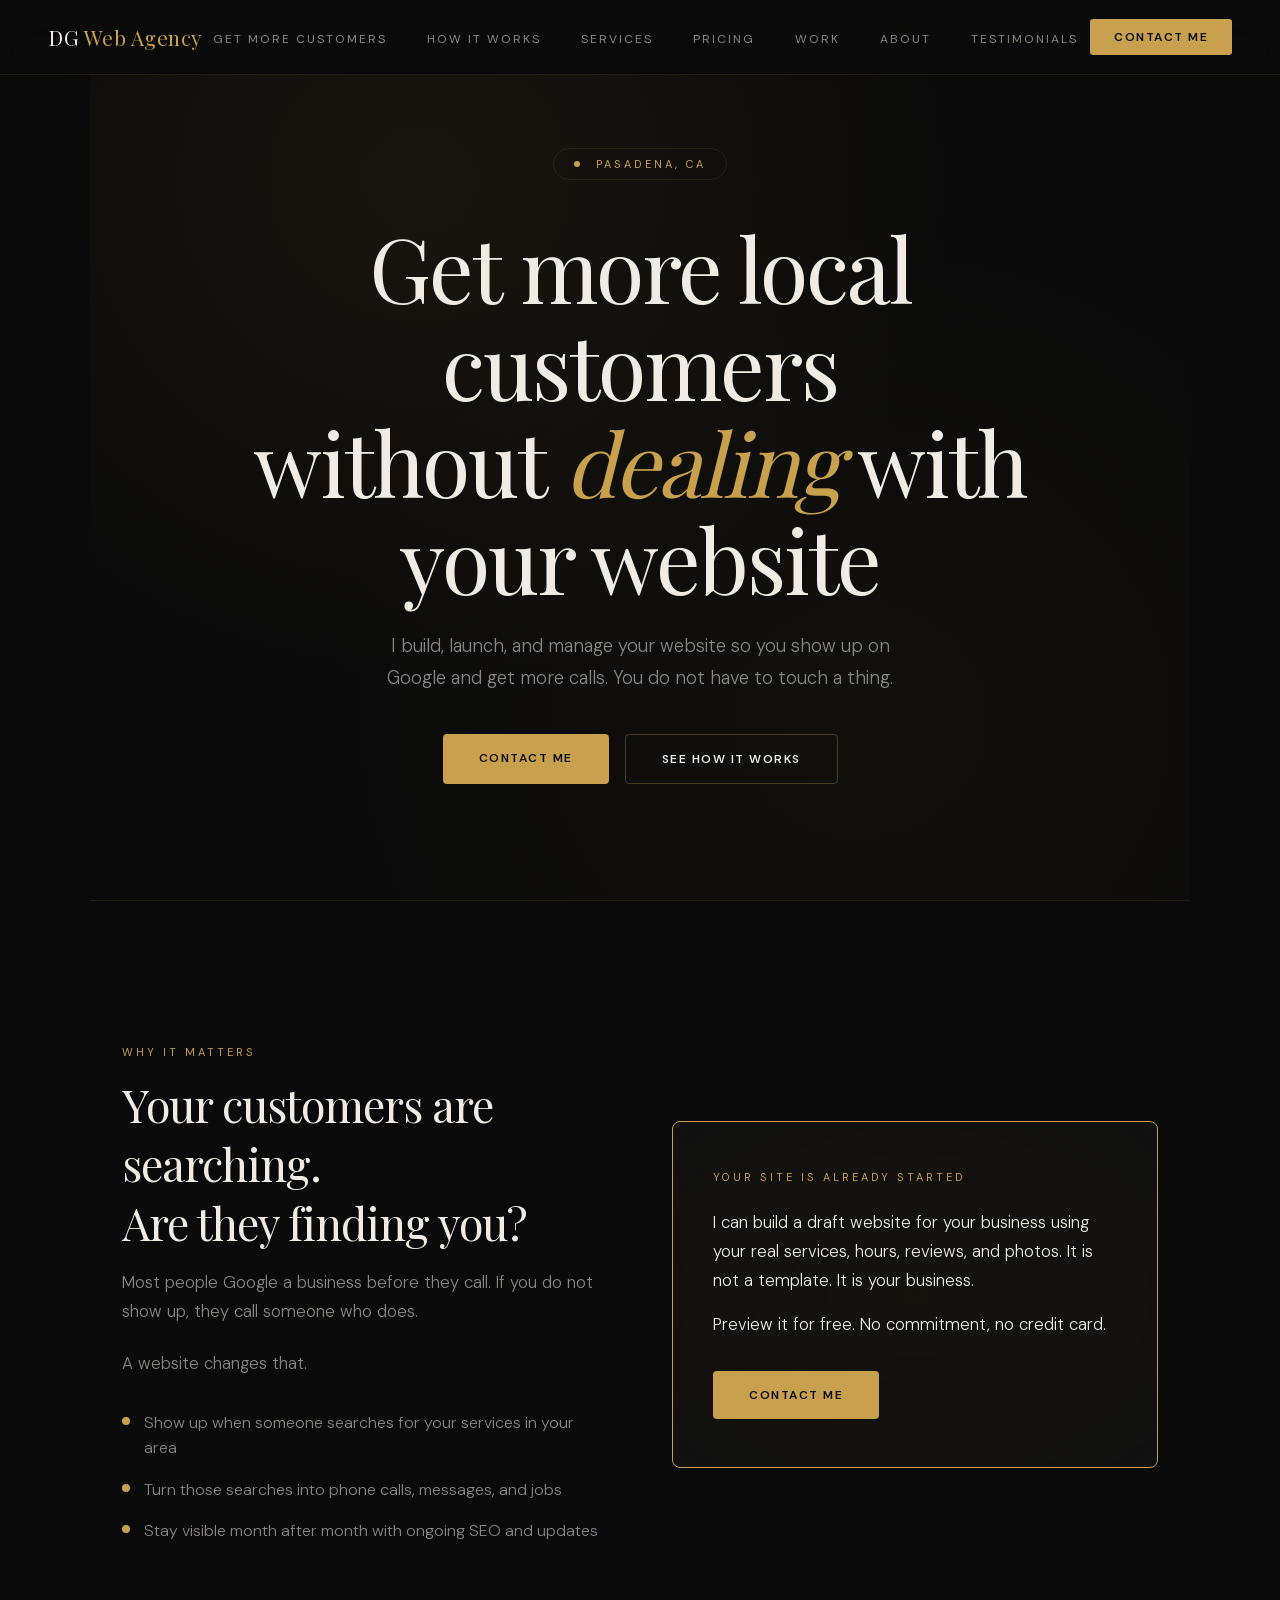
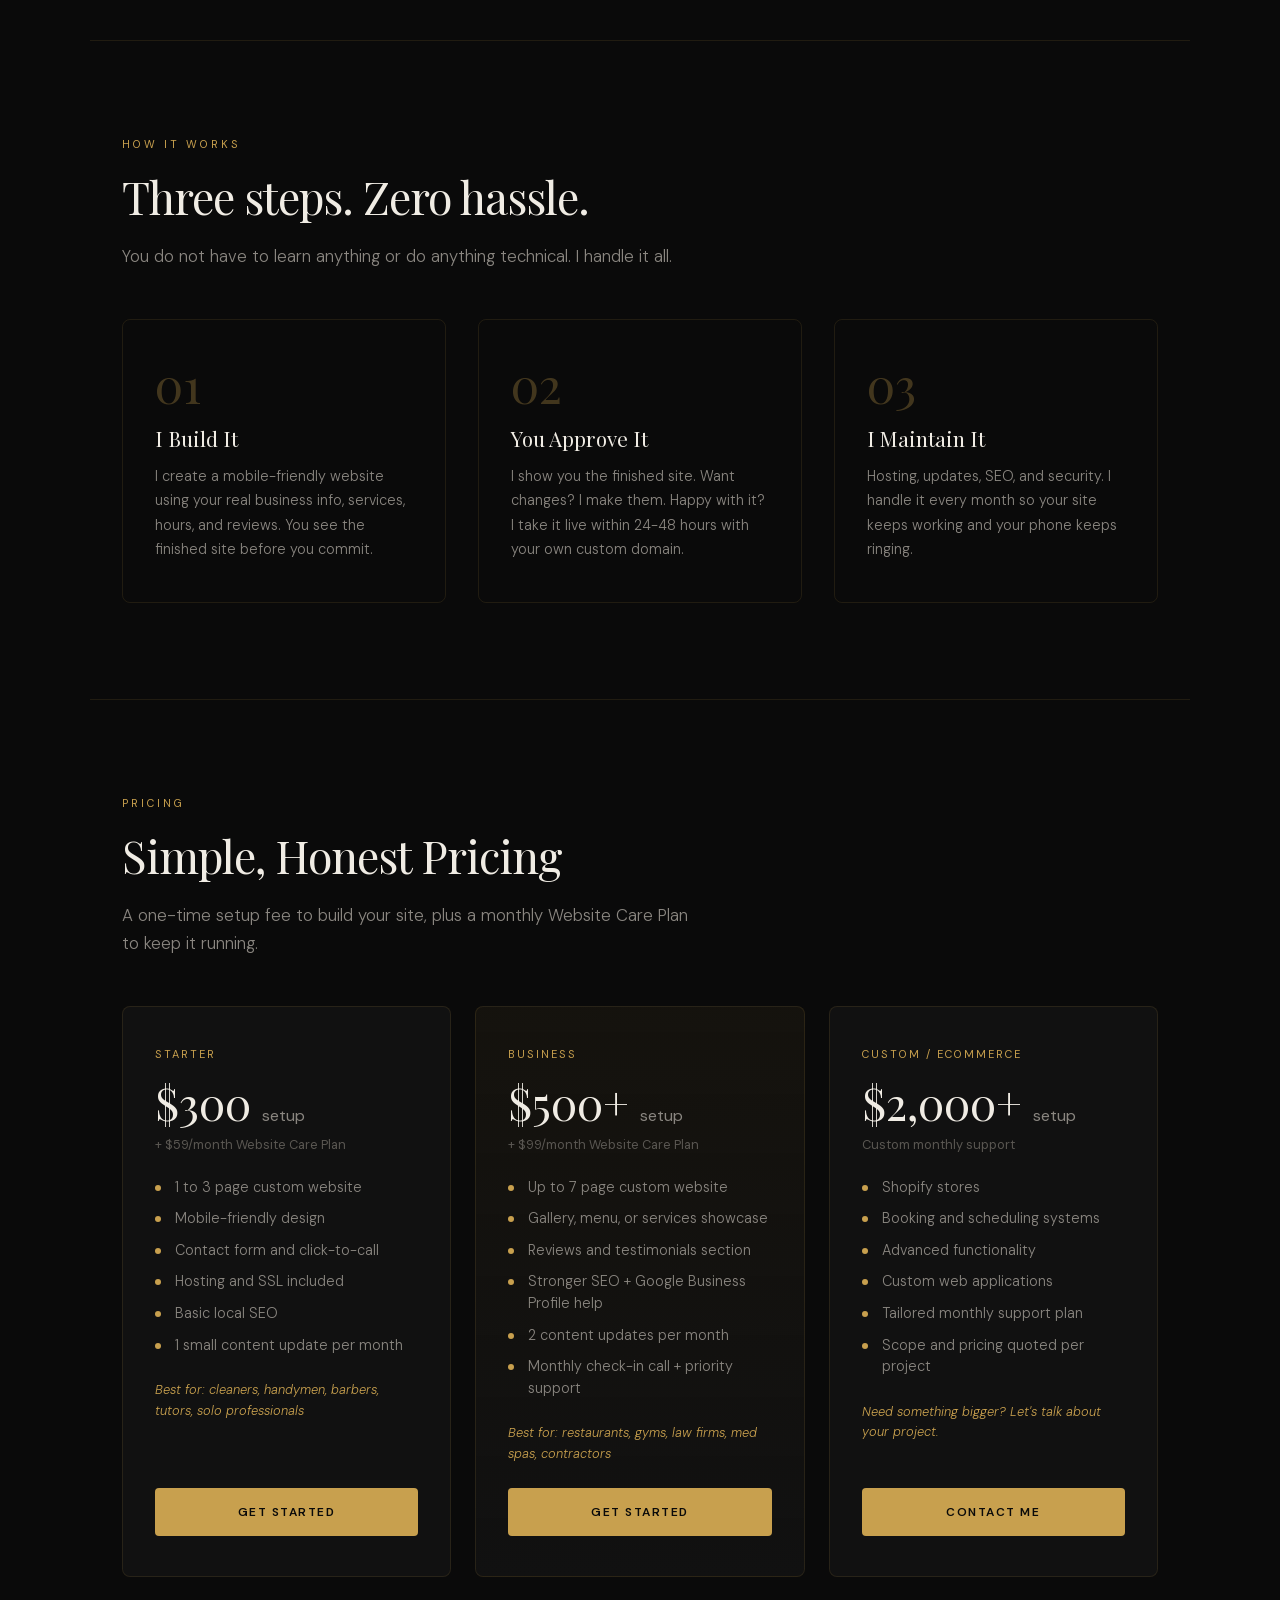
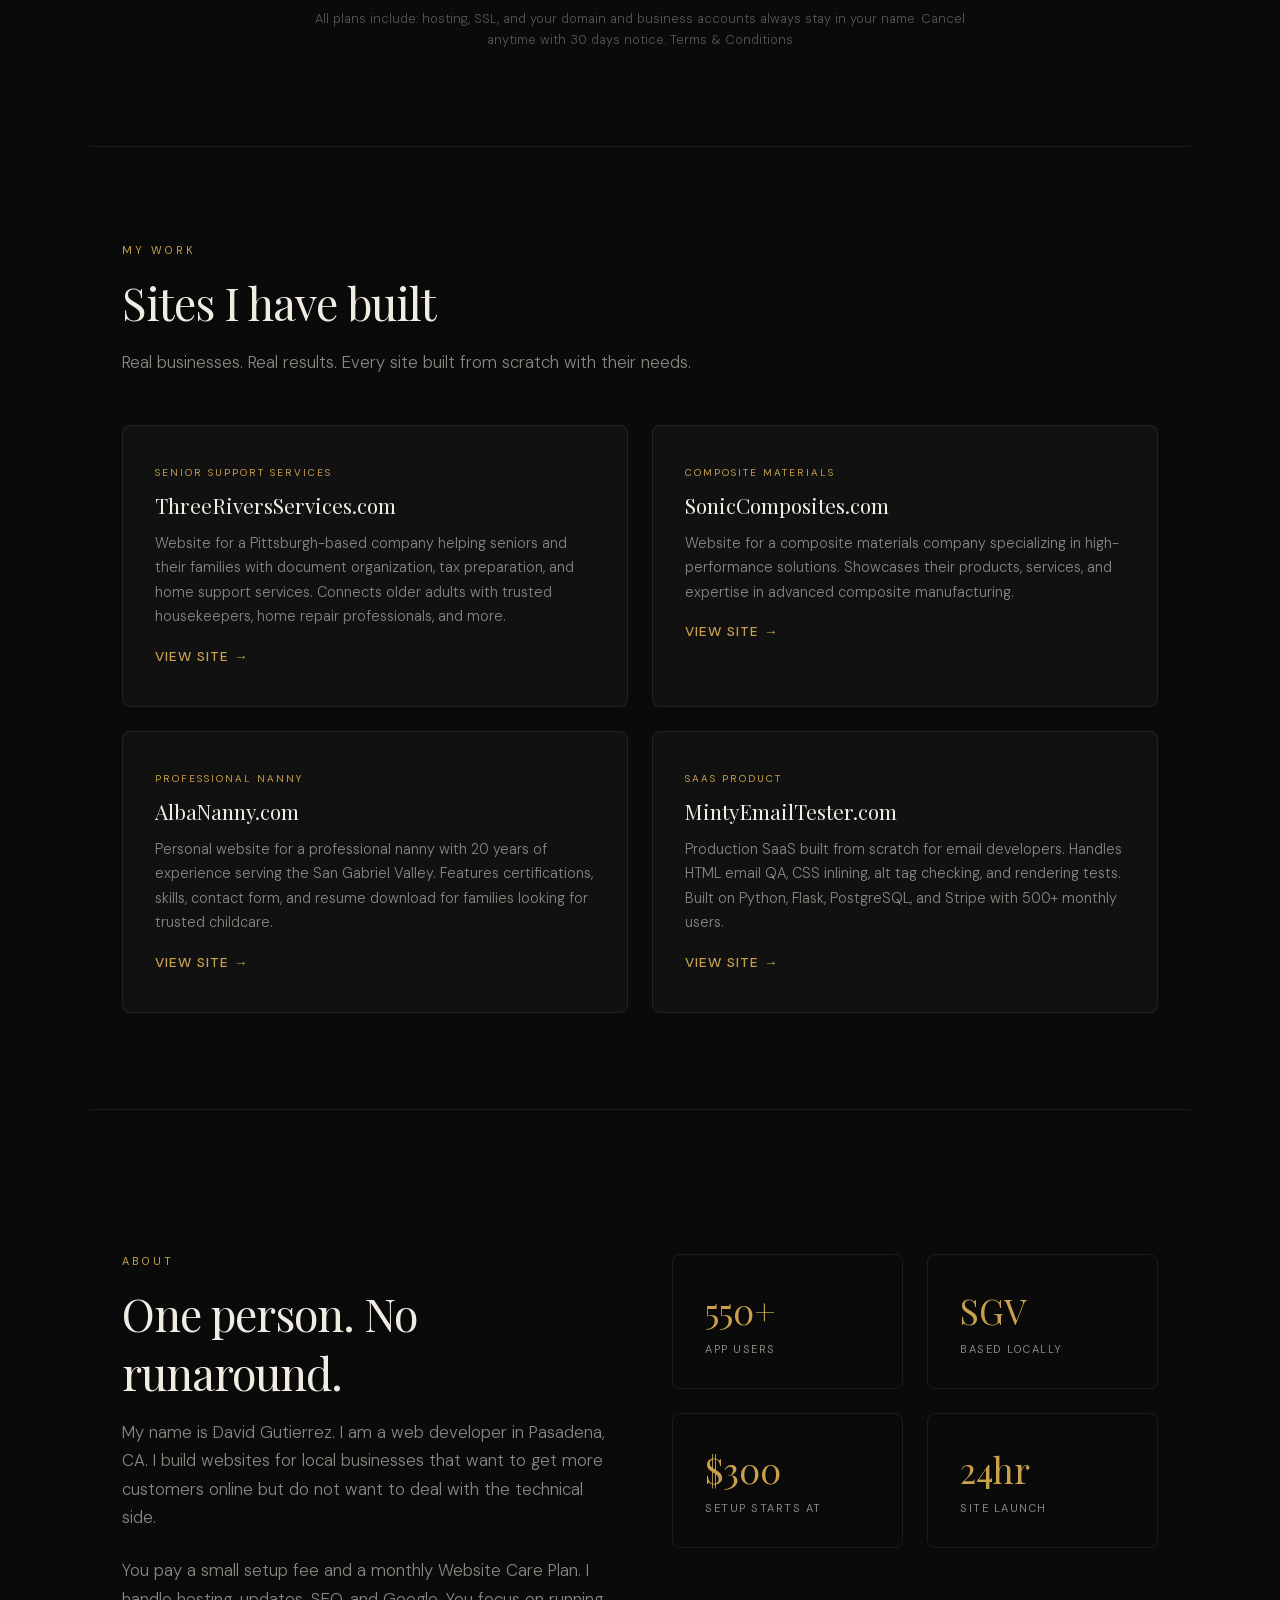
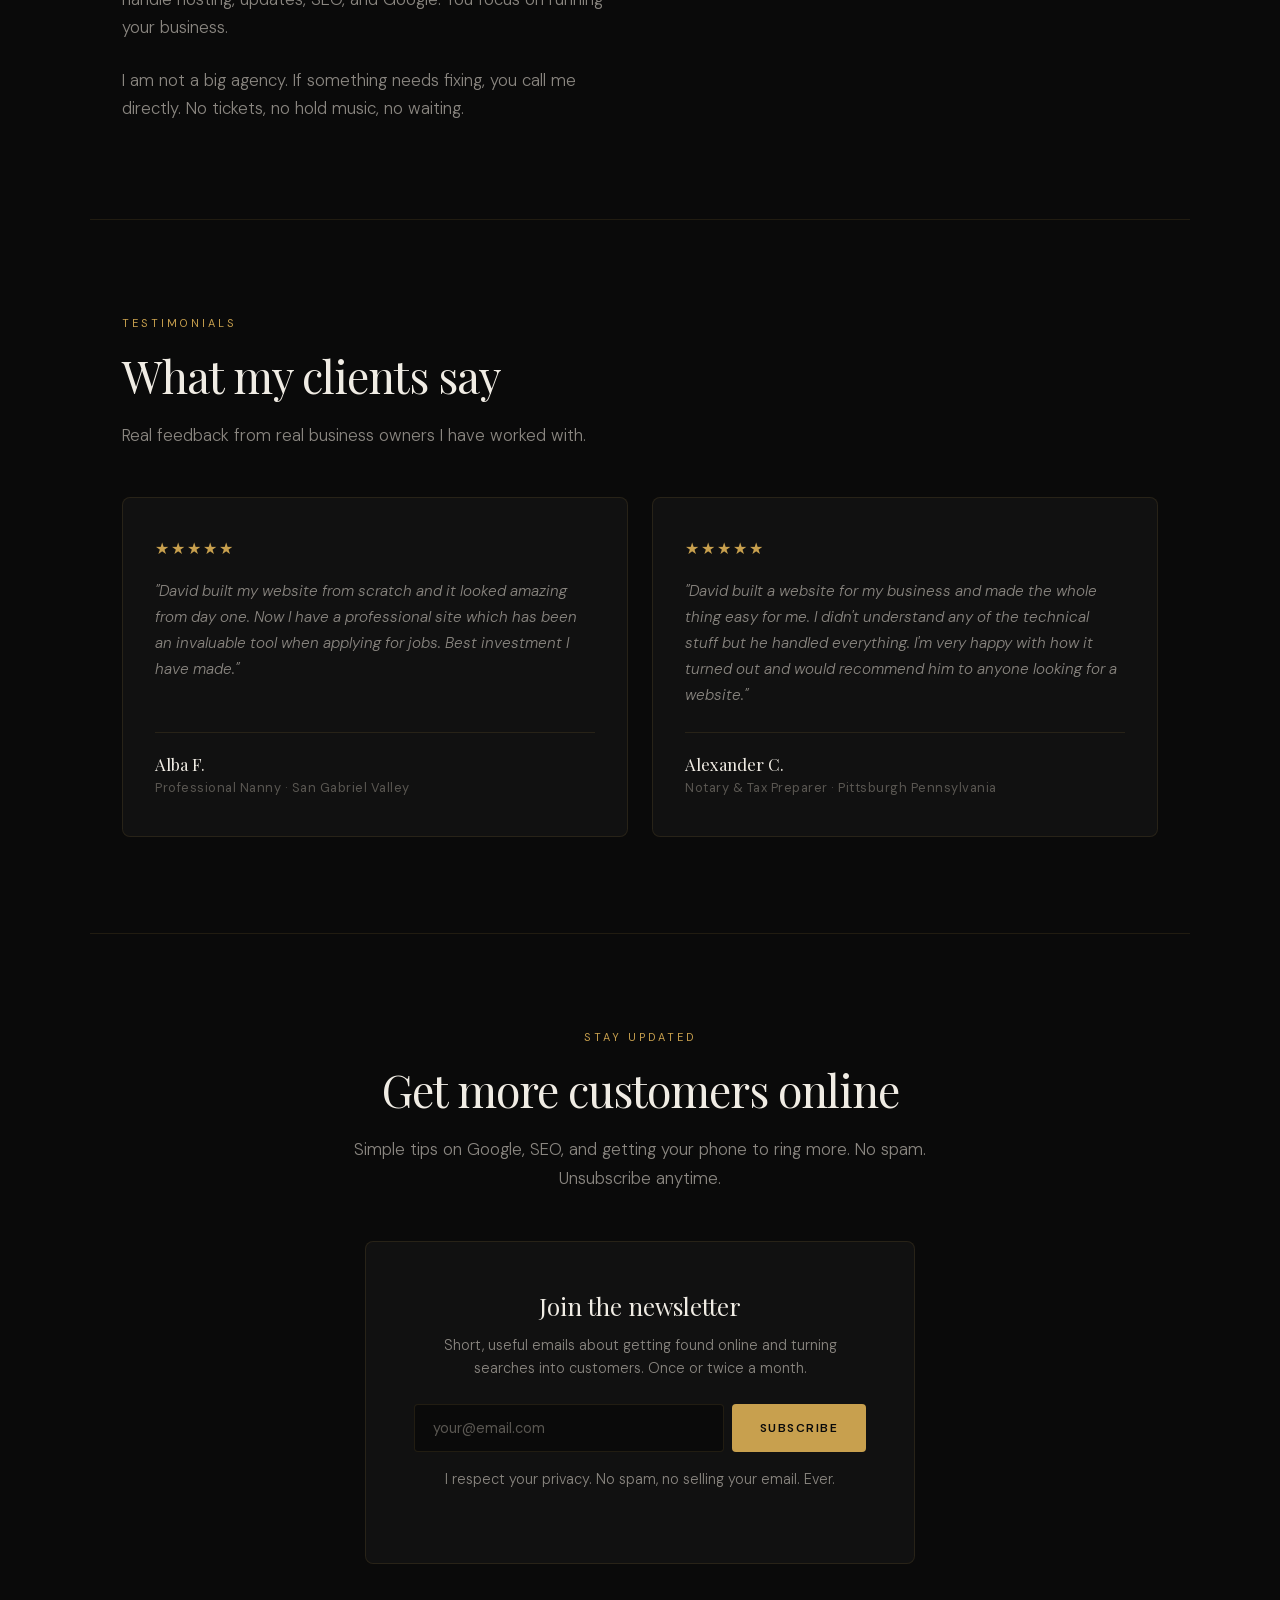
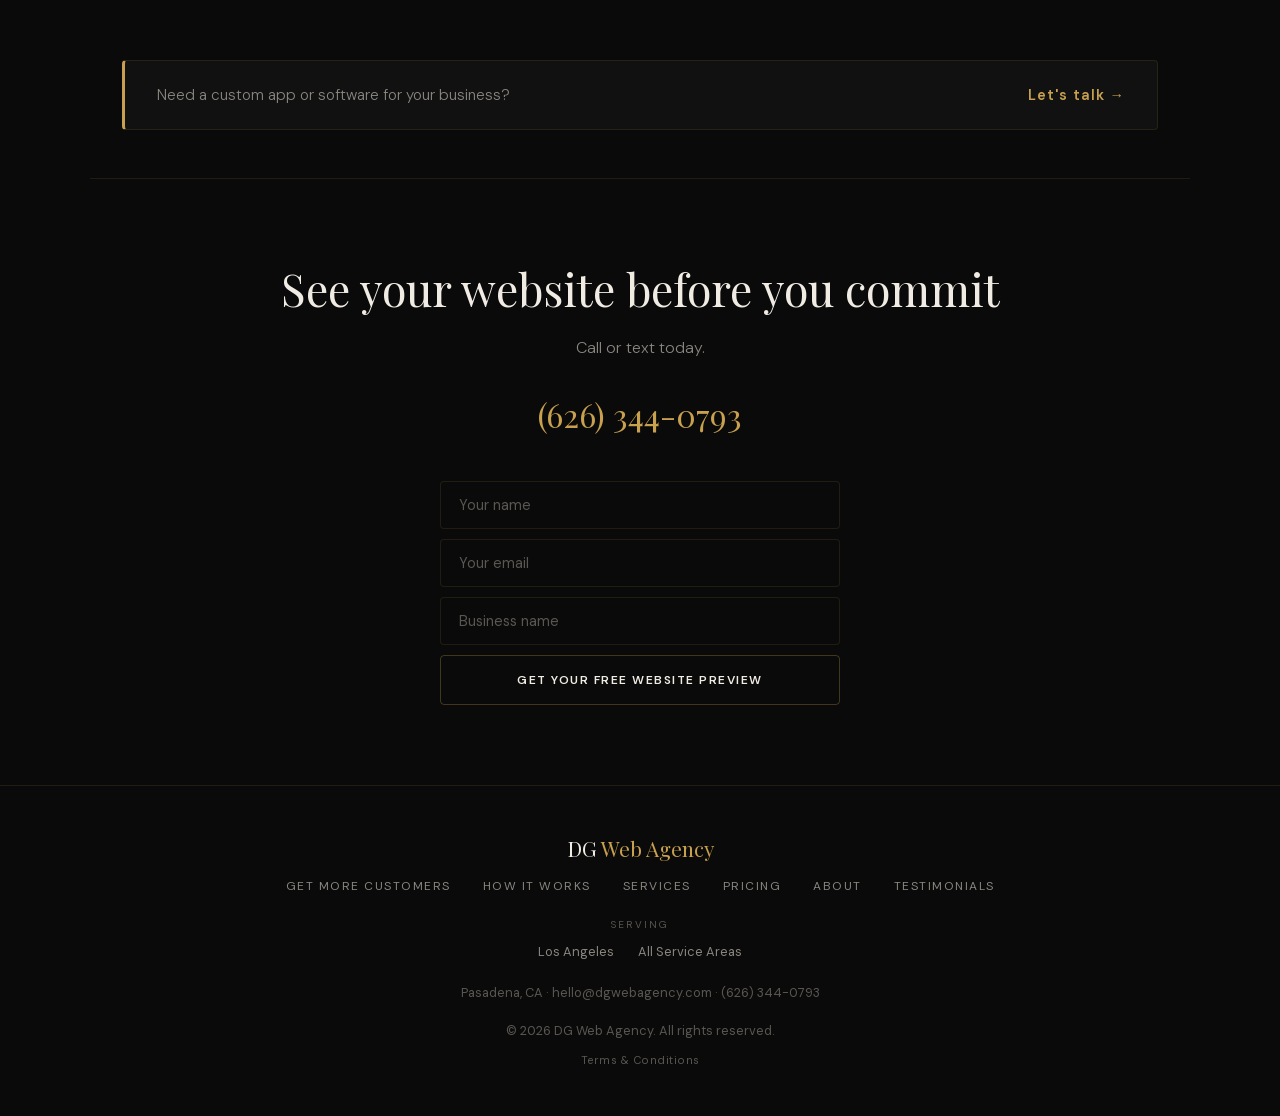
==== commit 82a8d3e5: "Post new SEO audit" ====
--- a/index.html
+++ b/index.html
@@ -10,11 +10,11 @@
 <meta property="og:description" content="Custom websites for small businesses. Setup starts at $300, Website Care Plans from $59/month. One local developer, everything handled. Serving Pasadena and the San Gabriel Valley.">
 <meta name="twitter:title" content="DG Web Agency | Website Design for Small Business | Pasadena, CA">
 <meta name="twitter:description" content="Custom websites for small businesses. Setup starts at $300, Website Care Plans from $59/month. One local developer, everything handled.">
-<meta property="og:image" content="https://dgwebagency.com/og-image.jpg">
-<meta name="twitter:image" content="https://dgwebagency.com/og-image.jpg">
+<meta property="og:image" content="https://dgwebagency.com/assets/img/og-image.jpg">
+<meta name="twitter:image" content="https://dgwebagency.com/assets/img/og-image.jpg">
 
 <meta property="og:type" content="website">
-<meta property="og:url" content="https://dgwebagency.com">
+<meta property="og:url" content="https://dgwebagency.com/">
 <meta property="og:site_name" content="DG Web Agency">
 <meta property="og:locale" content="en_US">
 <meta name="twitter:card" content="summary_large_image">
@@ -32,6 +32,7 @@
 {
   "@context": "https://schema.org",
   "@type": "Organization",
+  "@id": "https://dgwebagency.com/#organization",
   "name": "DG Web Agency",
   "alternateName": ["DG Web", "dgwebagency"],
   "url": "https://dgwebagency.com",
@@ -57,12 +58,16 @@
 {
   "@context": "https://schema.org",
   "@type": ["ProfessionalService", "LocalBusiness"],
+  "@id": "https://dgwebagency.com/#localbusiness",
+  "mainEntityOfPage": "https://dgwebagency.com/",
   "name": "DG Web Agency",
   "alternateName": ["DG Web", "dgwebagency"],
   "url": "https://dgwebagency.com",
   "telephone": "+1-626-344-0793",
   "email": "hello@dgwebagency.com",
+  "image": "https://dgwebagency.com/assets/img/og-image.jpg",
   "description": "Custom websites for small businesses. Setup starts at $300, Website Care Plans from $59/month. Hosting, SSL, local SEO, and ongoing support all included. One local developer, everything handled.",
+  "parentOrganization": { "@id": "https://dgwebagency.com/#organization" },
   "address": {
     "@type": "PostalAddress",
     "addressLocality": "Pasadena",
@@ -154,23 +159,23 @@
 "priceRange": "$59-$99/month",
   "paymentAccepted": "Credit Card, Debit Card",
   "openingHours": "Mo-Fr 09:00-18:00",
-  "sameAs": [],
   "aggregateRating": {
     "@type": "AggregateRating",
     "ratingValue": "5",
-    "reviewCount": "1"
+    "reviewCount": "2"
   }
 }
 </script>
 </head>
 <body>
+<a href="#main" class="skip-link">Skip to content</a>
 
 <nav>
-  <a href="#" class="nav-logo">DG <span>Web Agency</span></a>
+  <a href="/" class="nav-logo">DG <span>Web Agency</span></a>
   <ul class="nav-links">
     <li><a href="#getfound">Get More Customers</a></li>
     <li><a href="#how">How It Works</a></li>
-    <li><a href="services/small-business-web-design.html">Services</a></li>
+    <li><a href="services/web-design.html">Services</a></li>
     <li><a href="#pricing">Pricing</a></li>
     <li><a href="#work">Work</a></li>
     <li><a href="pages/about.html">About</a></li>
@@ -178,14 +183,14 @@
     <li class="nav-mobile-cta"><a href="#contact">Contact Me</a></li>
   </ul>
   <a href="#contact" class="nav-cta">Contact Me</a>
-  <button class="hamburger" aria-label="Open menu">
+  <button class="hamburger" aria-label="Open menu" aria-expanded="false">
     <span></span>
     <span></span>
     <span></span>
   </button>
 </nav>
 
-<main>
+<main id="main">
 <!-- HERO -->
 <section class="hero">
   <div class="hero-badge"><span></span> Pasadena, CA</div>
@@ -203,10 +208,10 @@
     <div class="getfound-content">
       <p class="section-label">Why It Matters</p>
       <h2 class="section-title">Your customers are searching.<br>Are they finding you?</h2>
-      <p class="section-desc" style="margin-bottom: 1.5rem;">
+      <p class="section-desc mb-md">
         Most people Google a business before they call. If you do not show up, they call someone who does.
       </p>
-      <p class="section-desc" style="margin-bottom: 2rem;">
+      <p class="section-desc mb-lg">
         A website changes that.
       </p>
       <div class="getfound-points">
@@ -226,9 +231,9 @@
     </div>
     <div class="getfound-card">
       <div class="getfound-card-label">Your Site Is Already Started</div>
-      <p class="getfound-card-text">I built a draft website for your business using your real services, hours, reviews, and photos. It is not a template. It is your business.</p>
+      <p class="getfound-card-text">I can build a draft website for your business using your real services, hours, reviews, and photos. It is not a template. It is your business.</p>
       <p class="getfound-card-text">Preview it for free. No commitment, no credit card.</p>
-      <a href="#contact" class="btn btn-primary" style="margin-top: 1rem; display: inline-block;">Contact Me</a>
+      <a href="#contact" class="btn btn-primary getfound-cta">Contact Me</a>
     </div>
   </div>
 </section>
@@ -341,39 +346,26 @@
       <div class="work-industry">Senior Support Services</div>
       <h3>ThreeRiversServices.com</h3>
       <p>Website for a Pittsburgh-based company helping seniors and their families with document organization, tax preparation, and home support services. Connects older adults with trusted housekeepers, home repair professionals, and more.</p>
-      <a href="https://threeriversservices.com" class="work-link" target="_blank">View Site &rarr;</a>
+      <a href="https://threeriversservices.com" class="work-link" target="_blank" rel="noopener noreferrer">View Site &rarr;</a>
     </div>
     <div class="work-card">
       <div class="work-industry">Composite Materials</div>
       <h3>SonicComposites.com</h3>
       <p>Website for a composite materials company specializing in high-performance solutions. Showcases their products, services, and expertise in advanced composite manufacturing.</p>
-      <a href="https://soniccomposites.com" class="work-link" target="_blank">View Site &rarr;</a>
+      <a href="https://soniccomposites.com" class="work-link" target="_blank" rel="noopener noreferrer">View Site &rarr;</a>
     </div>
     <div class="work-card">
       <div class="work-industry">Professional Nanny</div>
       <h3>AlbaNanny.com</h3>
       <p>Personal website for a professional nanny with 20 years of experience serving the San Gabriel Valley. Features certifications, skills, contact form, and resume download for families looking for trusted childcare.</p>
-      <a href="https://albananny.com/" class="work-link" target="_blank">View Site &rarr;</a>
+      <a href="https://albananny.com/" class="work-link" target="_blank" rel="noopener noreferrer">View Site &rarr;</a>
     </div>
     <div class="work-card">
       <div class="work-industry">SaaS Product</div>
       <h3>MintyEmailTester.com</h3>
       <p>Production SaaS built from scratch for email developers. Handles HTML email QA, CSS inlining, alt tag checking, and rendering tests. Built on Python, Flask, PostgreSQL, and Stripe with 500+ monthly users.</p>
-      <a href="https://mintyemailtester.com" class="work-link" target="_blank">View Site &rarr;</a>
-    </div>
-    
-    <!-- <div class="work-card">
-      <div class="work-industry">Coming Soon</div>
-      <h3>Your Business Here</h3>
-      <p>We are actively looking for local businesses in the San Gabriel Valley that need a website. If that is you, let us build one for free. You only pay if you love it.</p>
-      <a href="#contact" class="work-link">Get Started &rarr;</a>
-    </div>
-    <div class="work-card">
-      <div class="work-industry">Portfolio</div>
-      <h3>davidguti.dev</h3>
-      <p>Personal developer portfolio showcasing web development projects, technical skills, and professional experience. Clean, modern design with responsive layout.</p>
-      <a href="https://davidguti.dev" class="work-link" target="_blank">View Site &rarr;</a>
-    </div> -->
+      <a href="https://mintyemailtester.com" class="work-link" target="_blank" rel="noopener noreferrer">View Site &rarr;</a>
+    </div>
   </div>
 </section>
 
@@ -383,10 +375,10 @@
     <div>
       <p class="section-label">About</p>
       <h2 class="section-title">One person. No runaround.</h2>
-      <p class="section-desc" style="margin-bottom: 1.5rem;">
+      <p class="section-desc mb-md">
         My name is David Gutierrez. I am a web developer in Pasadena, CA. I build websites for local businesses that want to get more customers online but do not want to deal with the technical side.
       </p>
-      <p class="section-desc" style="margin-bottom: 1.5rem;">
+      <p class="section-desc mb-md">
         You pay a small setup fee and a monthly Website Care Plan. I handle hosting, updates, SEO, and Google. You focus on running your business.
       </p>
       <p class="section-desc">
@@ -444,13 +436,14 @@
 <section class="newsletter fade-in" id="newsletter">
   <p class="section-label">Stay Updated</p>
   <h2 class="section-title">Get more customers online</h2>
-  <p class="section-desc" style="margin: 0 auto;">Simple tips on Google, SEO, and getting your phone to ring more. No spam. Unsubscribe anytime.</p>
+  <p class="section-desc newsletter-desc">Simple tips on Google, SEO, and getting your phone to ring more. No spam. Unsubscribe anytime.</p>
 
   <div class="newsletter-box">
   <h3>Join the newsletter</h3>
   <p>Short, useful emails about getting found online and turning searches into customers. Once or twice a month.</p>
   <form class="newsletter-form" id="newsletterForm" action="https://formspree.io/f/xqegzkbp" method="POST">
     <input type="hidden" name="_subject" value="New Newsletter Signup - DG Web Agency">
+    <label for="emailInput" class="sr-only">Email address</label>
     <input type="email" name="email" id="emailInput" placeholder="your@email.com" class="form-input" required>
     <button type="submit">Subscribe</button>
   </form>
@@ -477,9 +470,12 @@
   <br><br>
   <form action="https://formspree.io/f/xqegzkbp" method="POST" id="contactForm">
     <input type="hidden" name="_subject" value="New Lead - DG Web Agency">
+    <label for="contactName" class="sr-only">Your name</label>
     <input type="text" id="contactName" name="name" placeholder="Your name" class="form-input" required>
+    <label for="contactEmail" class="sr-only">Your email</label>
     <input type="email" id="contactEmail" name="email" placeholder="Your email" class="form-input" required>
-    <input type="text"id="contactBusiness" name="business" placeholder="Business name" class="form-input">
+    <label for="contactBusiness" class="sr-only">Business name</label>
+    <input type="text" id="contactBusiness" name="business" placeholder="Business name" class="form-input">
     <button type="submit" class="btn btn-outline">Get Your Free Website Preview</button>
   </form>
 </div>
@@ -491,7 +487,7 @@
   <div class="footer-links">
     <a href="#getfound">Get More Customers</a>
     <a href="#how">How It Works</a>
-    <a href="services/small-business-web-design.html">Services</a>
+    <a href="services/web-design.html">Services</a>
     <a href="#pricing">Pricing</a>
     <a href="pages/about.html">About</a>
     <a href="#testimonials">Testimonials</a>
--- a/css/styles.css
+++ b/css/styles.css
@@ -53,6 +53,24 @@
   -webkit-font-smoothing: antialiased;
 }
 
+.skip-link {
+  position: absolute;
+  top: -100%;
+  left: 1rem;
+  z-index: 200;
+  padding: 10px 20px;
+  background: var(--accent);
+  color: var(--bg);
+  text-decoration: none;
+  font-size: 0.85rem;
+  font-weight: 600;
+  border-radius: 0 0 4px 4px;
+}
+
+.skip-link:focus {
+  top: 0;
+}
+
 /* NAV */
 nav {
   position: fixed;
@@ -238,7 +256,7 @@
   animation: fadeUp 1s 0.6s ease both;
 }
 
-/* GET FOUND SECTION - Add this to your styles.css */
+/* GET FOUND SECTION  */
 
 .getfound {
   border-top: 1px solid var(--border);
@@ -298,6 +316,11 @@
   margin-bottom: 1.5rem;
 }
 
+.getfound-cta {
+  margin-top: 1rem;
+  display: inline-block;
+}
+
 .getfound-card-text {
   color: var(--text);
   font-size: 1.05rem;
@@ -306,11 +329,20 @@
   font-weight: 300;
 }
 
-/* MOBILE - Add this inside your existing @media (max-width: 768px) block */
-/*
-  .getfound-wrapper { grid-template-columns: 1fr; gap: 2rem; }
-*/
-
+
+.mb-md { margin-bottom: 1.5rem; }
+.mb-lg { margin-bottom: 2rem; }
+.mt-sm { margin-top: 1rem; }
+.mt-md { margin-top: 3rem; }
+.accent-link { color: var(--accent); }
+.cities-served {
+  color: var(--text-muted);
+  font-size: 0.8rem;
+  margin-top: 0.75rem;
+}
+.cities-served strong {
+  color: var(--text-sec);
+}
 
 .btn {
   padding: 16px 36px;
@@ -578,51 +610,6 @@
   color: var(--text-sec);
 }
 
-.price-referral {
-  margin-top: 1.5rem;
-  padding-top: 1.25rem;
-  border-top: 1px solid var(--border);
-  font-size: 0.8rem;
-  color: var(--text-muted);
-  line-height: 1.6;
-  font-weight: 300;
-}
-
-.price-terms {
-  margin-top: 1rem;
-  text-align: center;
-}
-
-.price-terms a {
-  color: var(--text-muted);
-  text-decoration: none;
-  font-size: 0.7rem;
-  letter-spacing: 0.5px;
-  transition: color 0.3s;
-}
-
-.price-terms a:hover {
-  color: var(--text-sec);
-}
-
-.price-alt {
-  text-align: center;
-  font-size: 0.85rem;
-  color: var(--text-muted);
-  margin-top: 2rem;
-  font-weight: 300;
-  line-height: 1.6;
-}
-
-.price-alt a {
-  color: var(--accent);
-  text-decoration: none;
-  transition: opacity 0.3s;
-}
-
-.price-alt a:hover {
-  opacity: 0.7;
-}
 
 .price-cta {
   display: block;
@@ -630,61 +617,6 @@
   margin-top: 1.5rem;
 }
 
-.price-terms-toggle {
-  color: var(--text-muted);
-  text-decoration: none;
-  font-size: 0.7rem;
-  letter-spacing: 0.5px;
-  transition: color 0.3s;
-  cursor: pointer;
-}
-
-.price-terms-toggle:hover {
-  color: var(--text-sec);
-}
-
-.price-terms-content {
-  display: none;
-  margin-top: 1rem;
-  padding: 1.5rem;
-  background: var(--bg);
-  border: 1px solid var(--border);
-  border-radius: 6px;
-}
-
-.price-terms-content.open {
-  display: block;
-}
-
-.price-terms-content p {
-  color: var(--text-sec);
-  font-size: 0.8rem;
-  line-height: 1.7;
-  font-weight: 300;
-  margin-bottom: 0.75rem;
-}
-
-.price-terms-content p:last-child {
-  margin-bottom: 0;
-}
-
-.price-terms-content p strong {
-  color: var(--text);
-  font-weight: 500;
-  font-size: 0.85rem;
-}
-
-.price-comparison {
-  text-align: center;
-  font-size: 0.85rem;
-  color: var(--text-muted);
-  margin-top: 2.5rem;
-  font-weight: 300;
-  line-height: 1.6;
-  max-width: 600px;
-  margin-left: auto;
-  margin-right: auto;
-}
 
 /* ABOUT PAGE */
 .about-page-hero {
@@ -764,6 +696,10 @@
   margin: 0 auto 2rem;
 }
 
+.about-cta .mt-sm {
+  margin-top: 1.5rem;
+}
+
 /* WORK SAMPLES */
 .work { border-top: 1px solid var(--border); }
 
@@ -917,6 +853,10 @@
 .newsletter {
   border-top: 1px solid var(--border);
   text-align: center;
+}
+
+.newsletter-desc {
+  margin: 0 auto;
 }
 
 .newsletter-box {
@@ -1005,6 +945,25 @@
   margin-top: 1rem;
 }
 
+.sr-only {
+  position: absolute;
+  width: 1px;
+  height: 1px;
+  padding: 0;
+  margin: -1px;
+  overflow: hidden;
+  clip: rect(0, 0, 0, 0);
+  white-space: nowrap;
+  border: 0;
+}
+
+.form-error {
+  color: #e05555;
+  font-size: 0.9rem;
+  text-align: center;
+  margin-top: 1rem;
+}
+
 .software {
   padding: 0 2rem;
   max-width: 1100px;
@@ -1216,6 +1175,11 @@
 
 .terms-back {
   margin-top: 3rem;
+}
+
+.error-page {
+  text-align: center;
+  padding: 6rem 1.5rem;
 }
 
 /* ANIMATIONS */
@@ -1301,5 +1265,4 @@
   .hero-cta-row { flex-direction: column; align-items: center; }
   .cta-banner { padding: 4rem 1.5rem; }
   .footer-links { flex-wrap: wrap; gap: 1rem; }
-  .pricing-grid { grid-template-columns: 1fr; }
 }
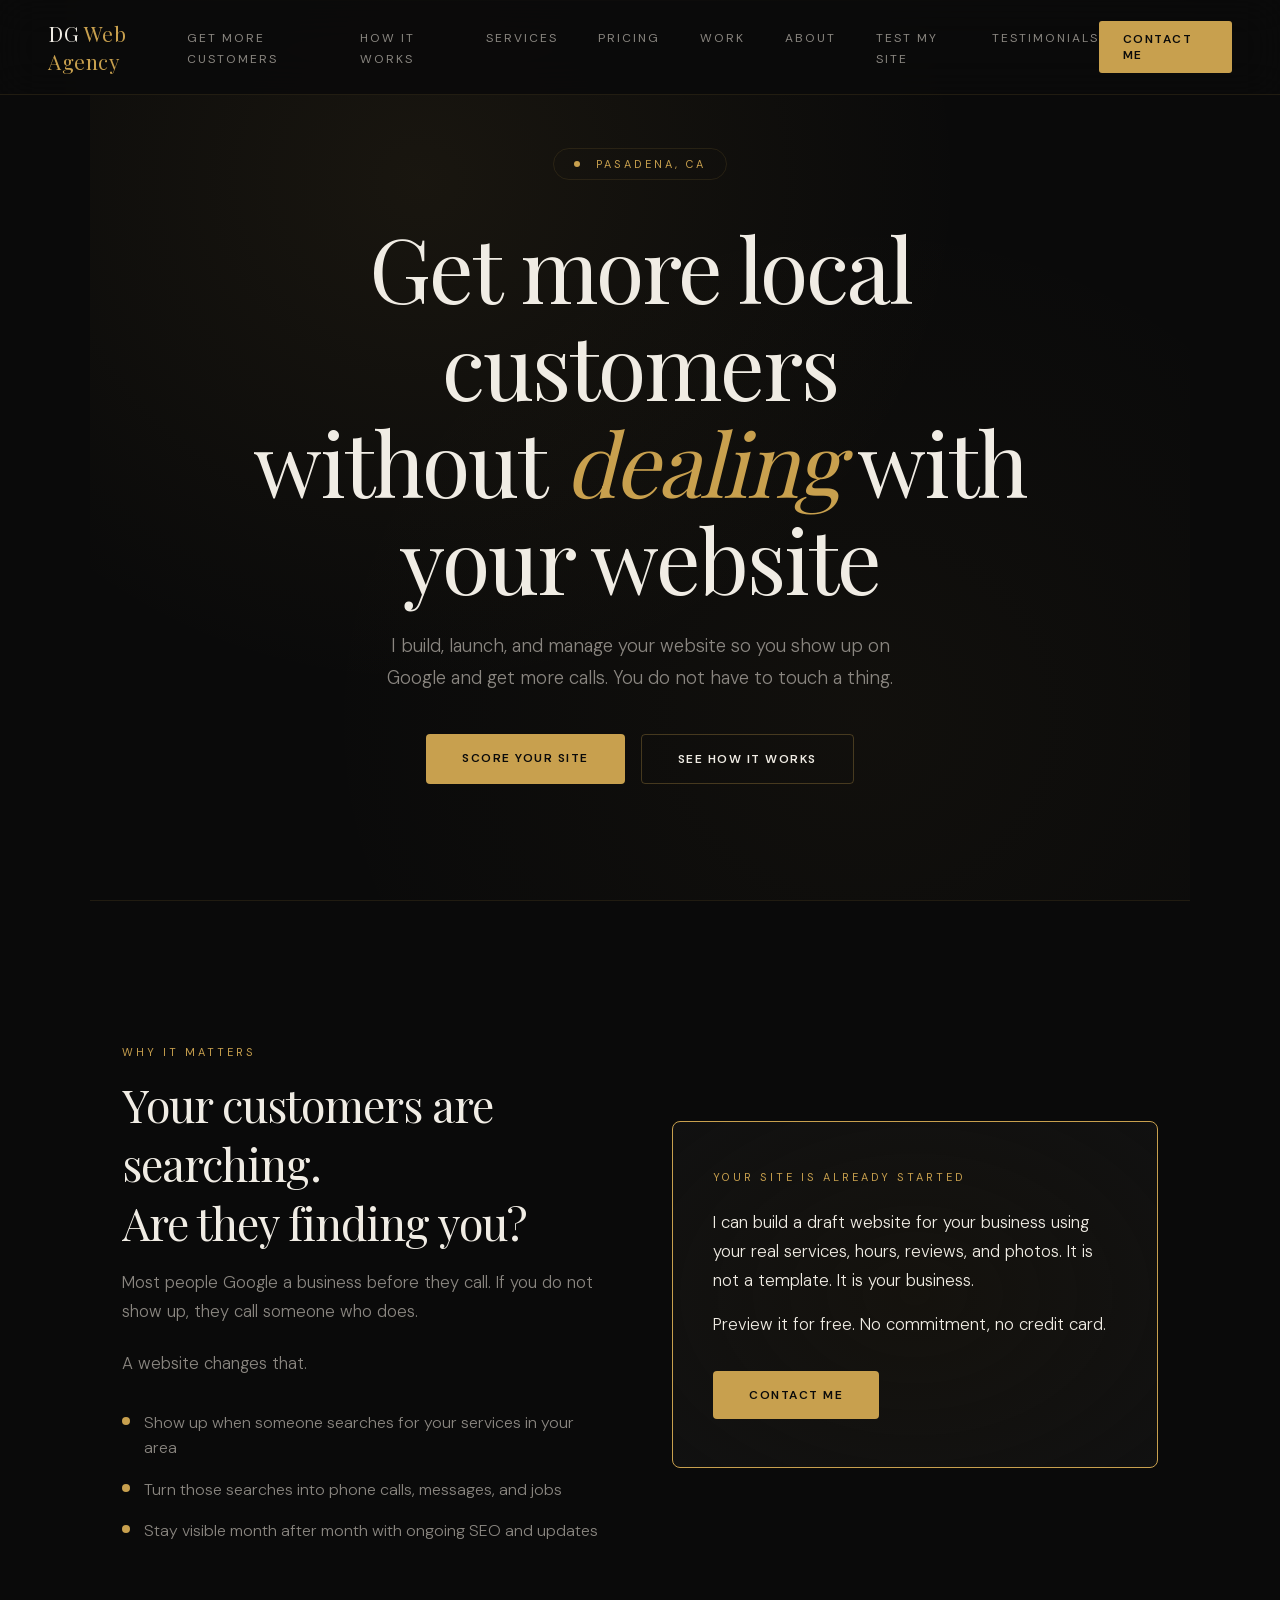
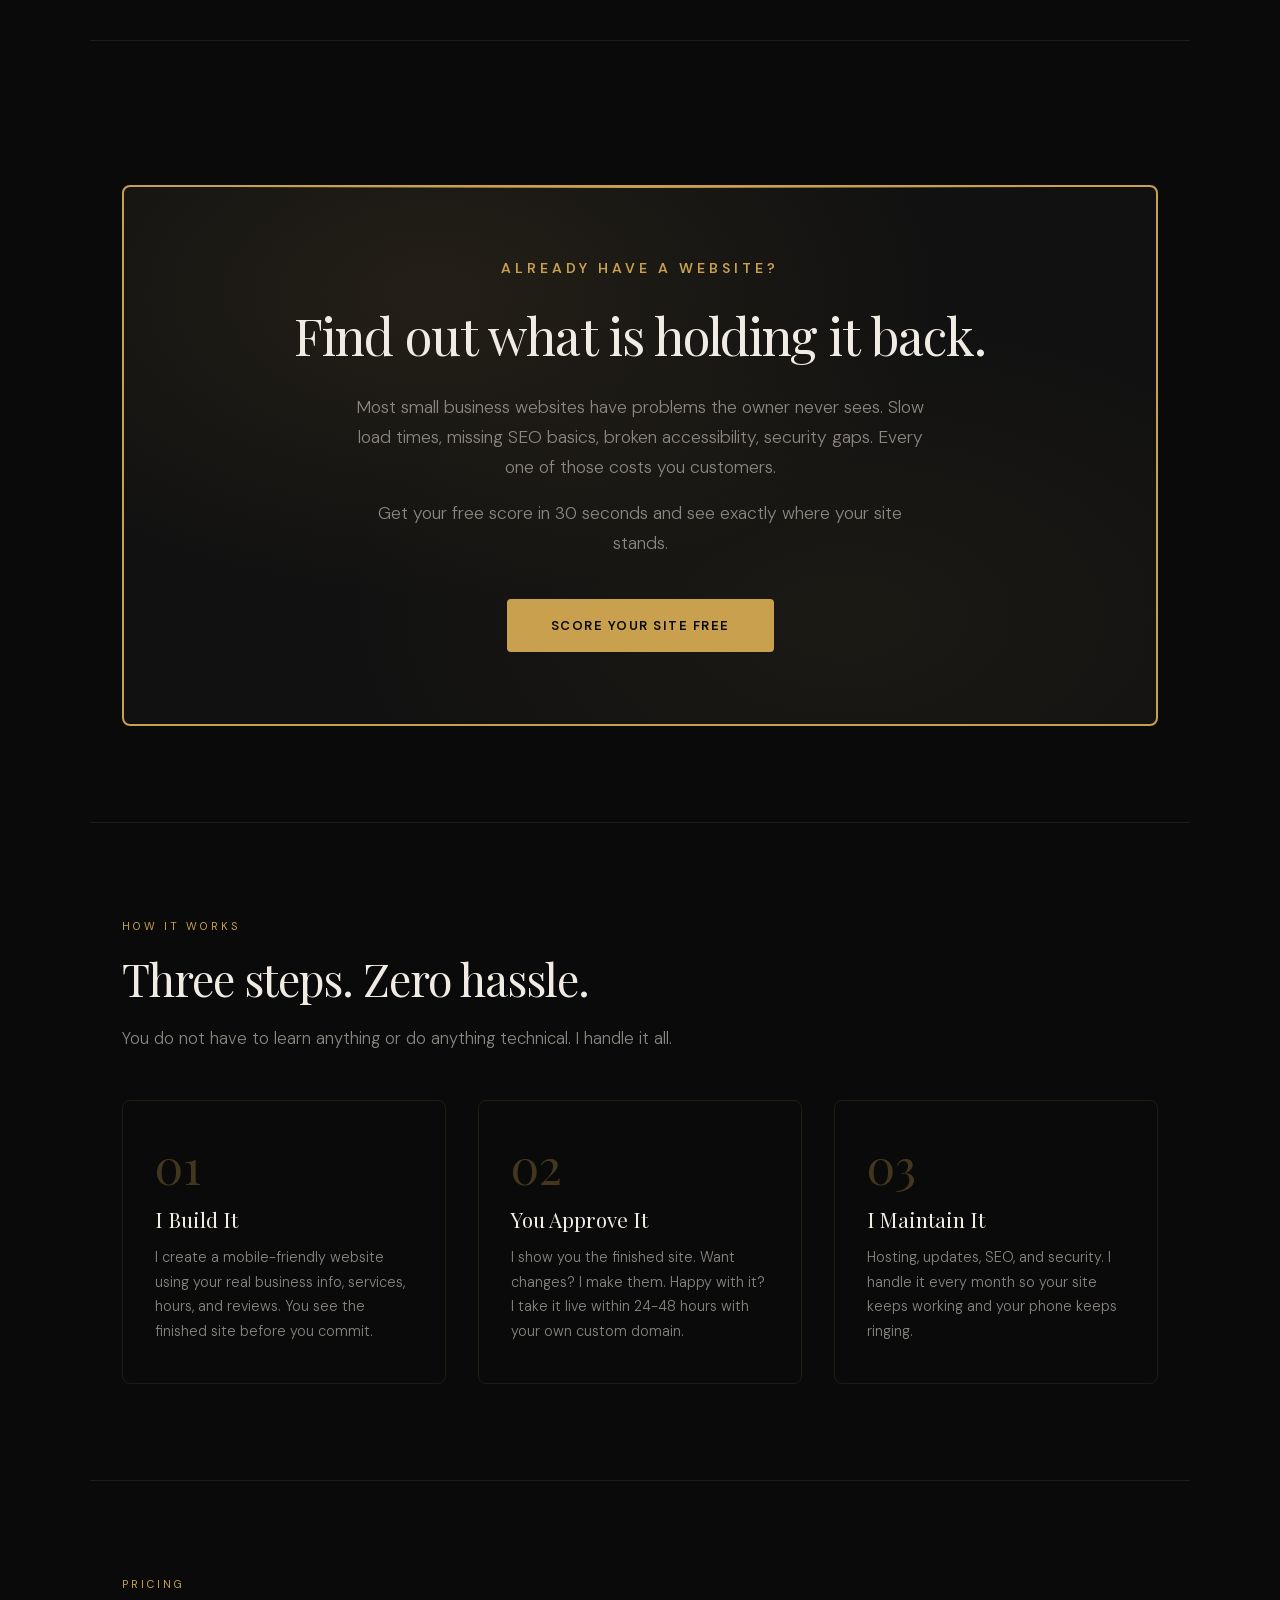
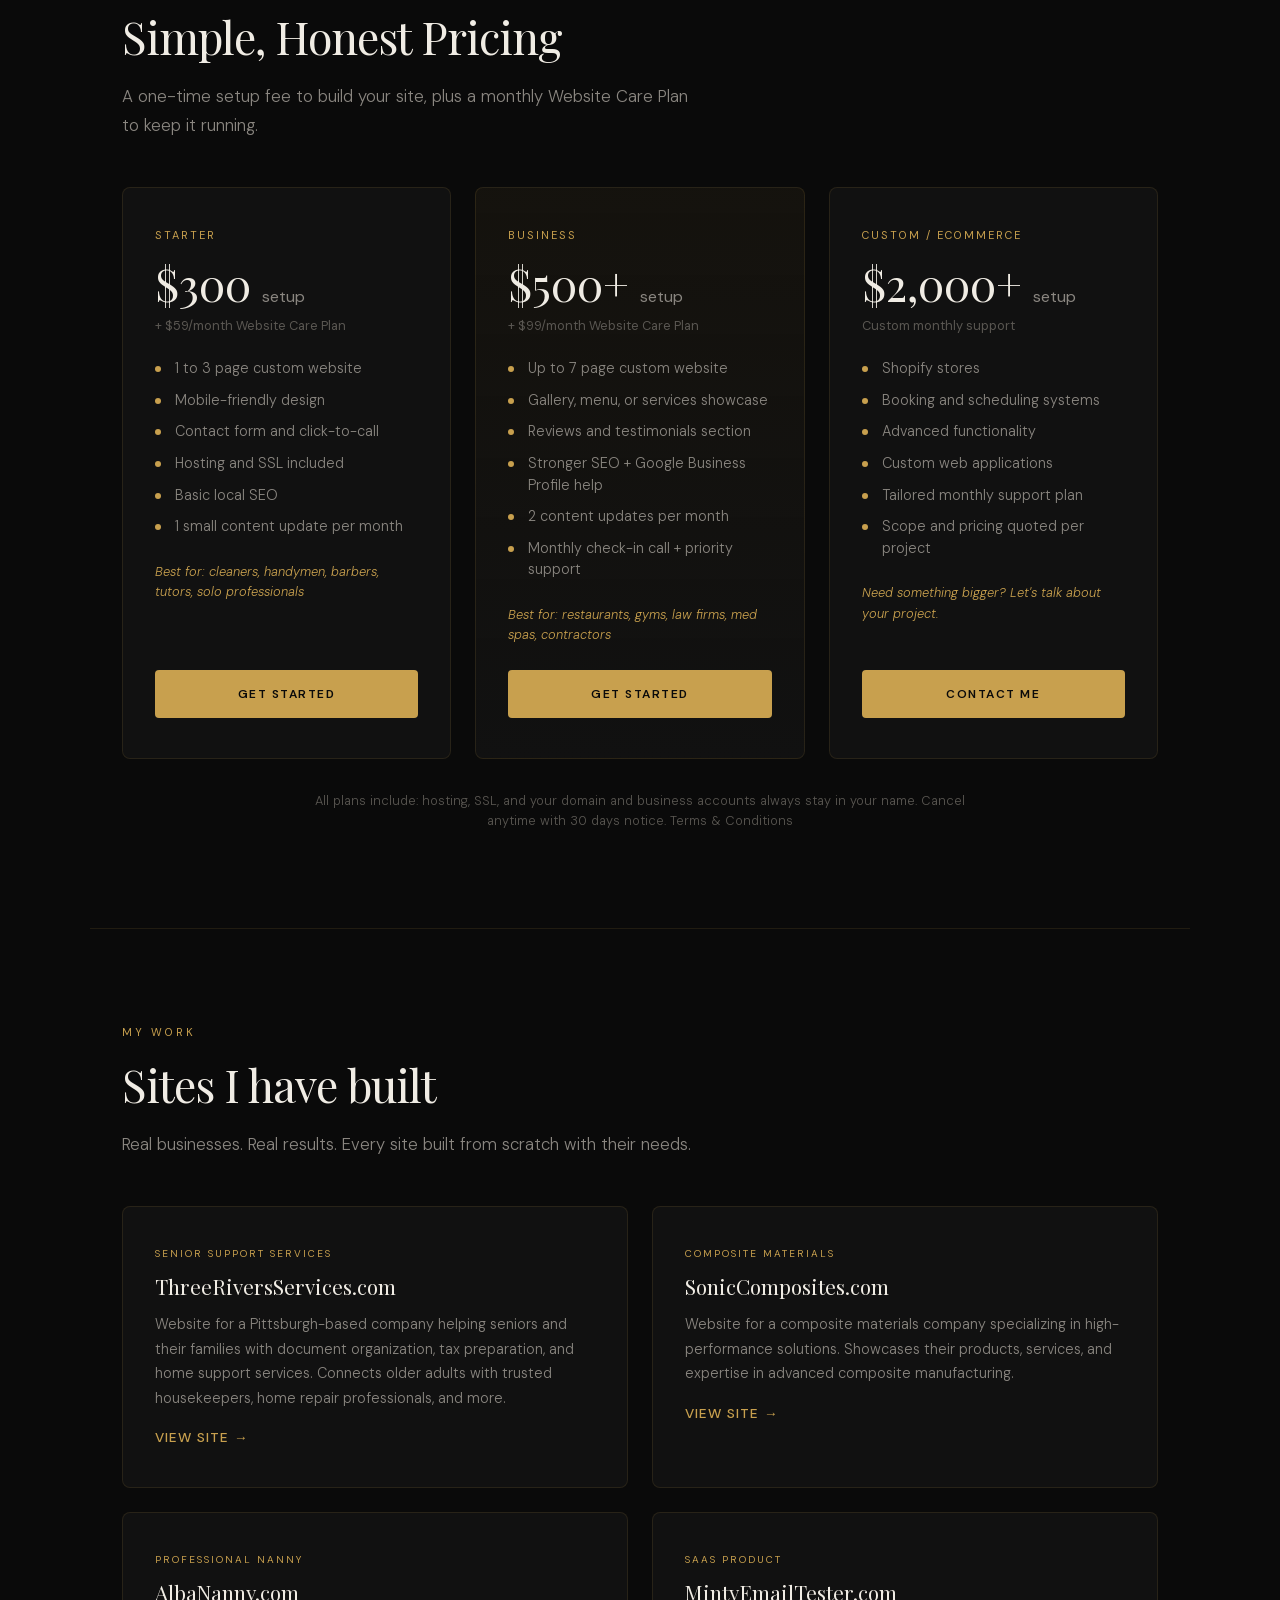
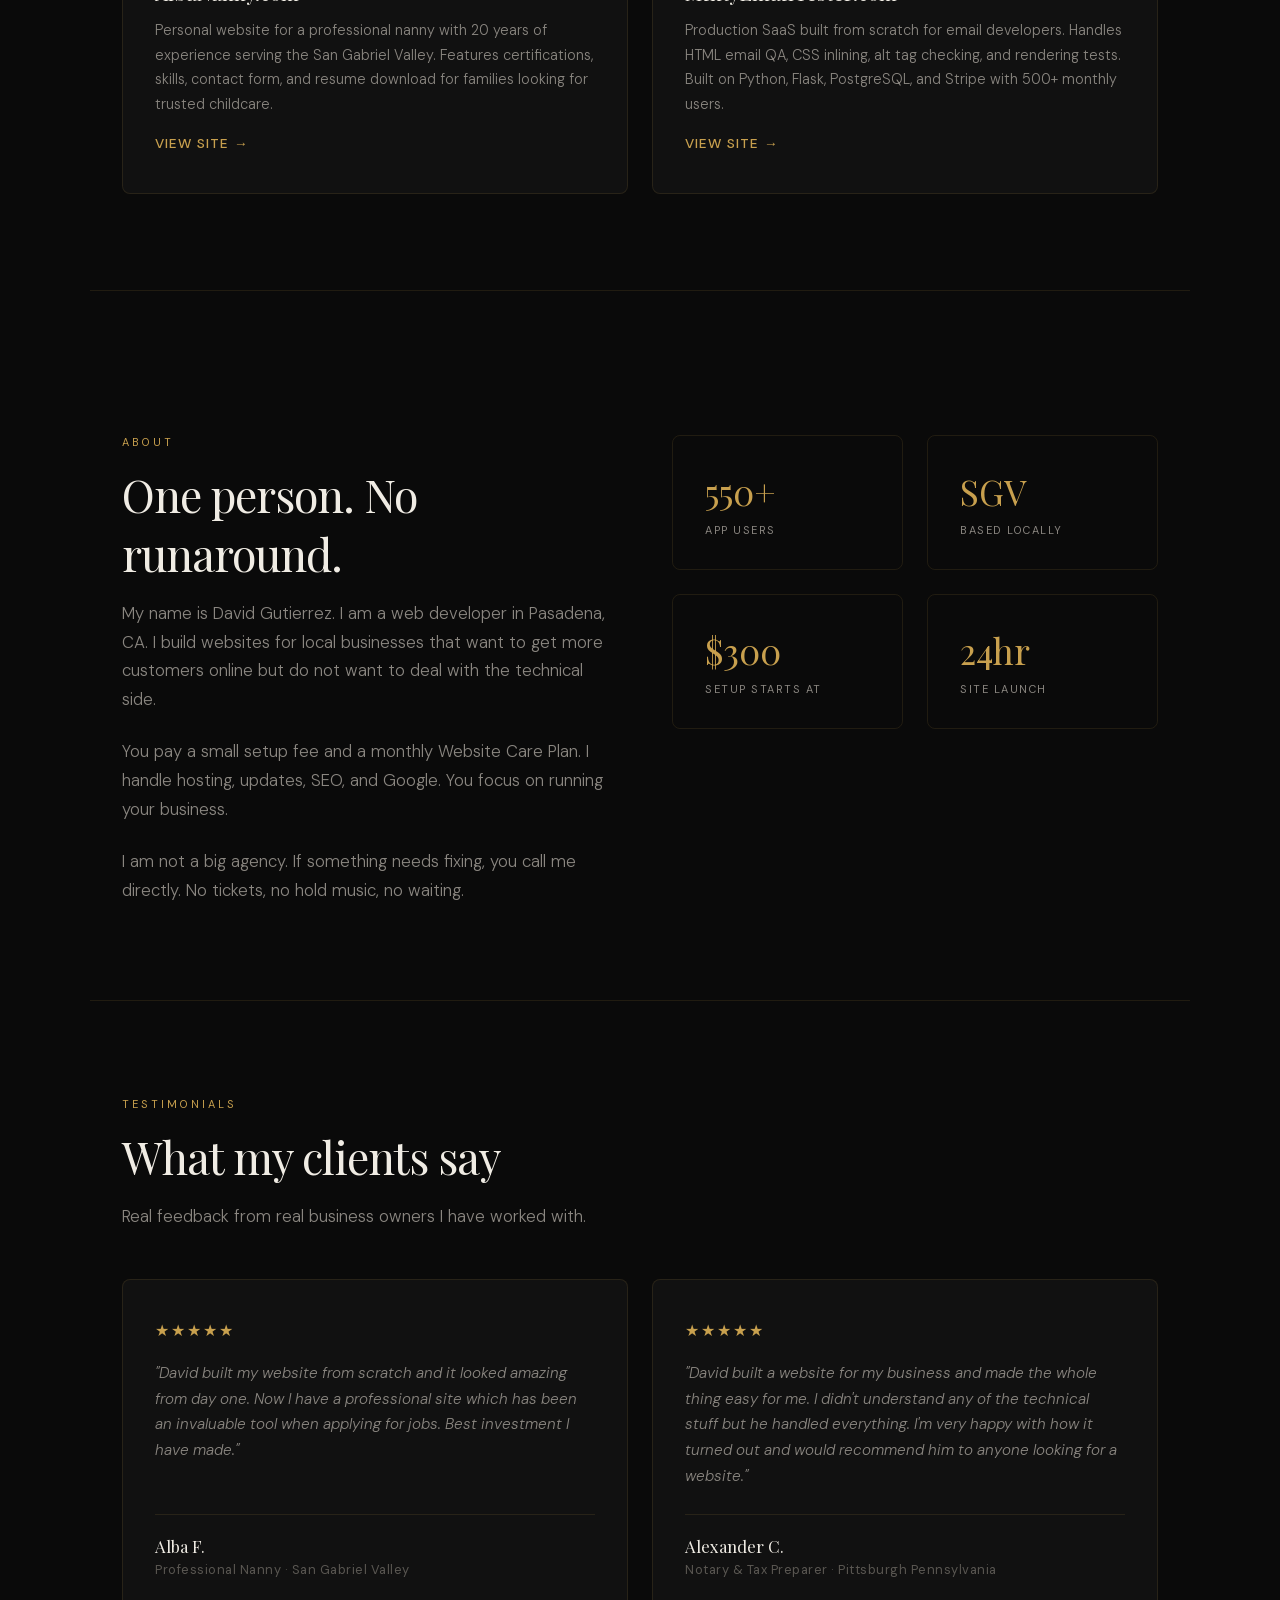
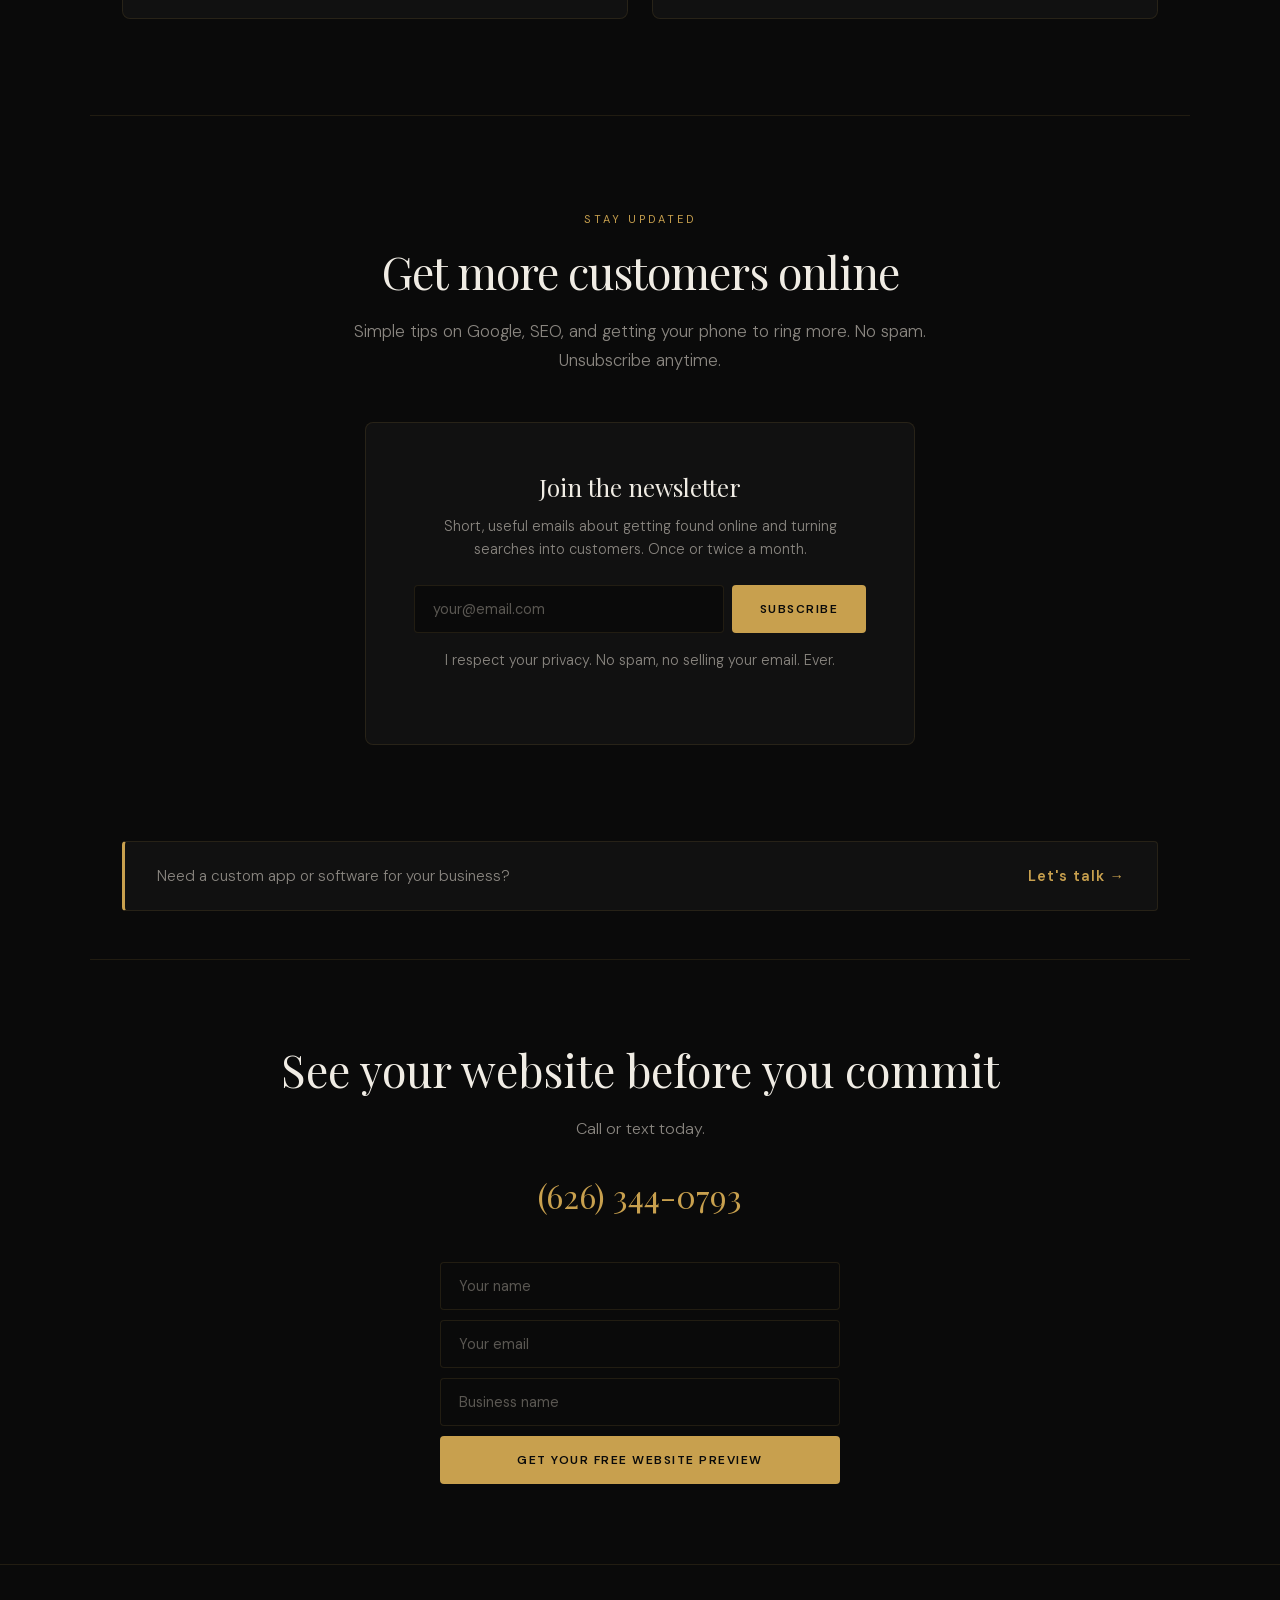
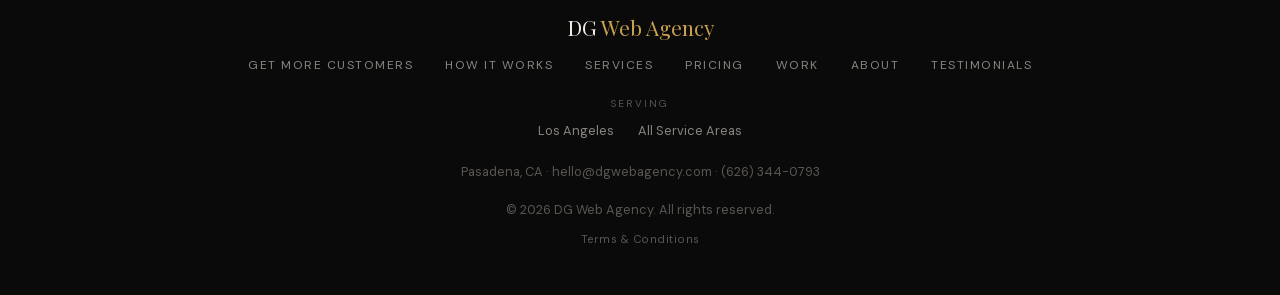
==== commit 8b28bbed: "Added Free Audit Tool (Lighthouse)" ====
--- a/index.html
+++ b/index.html
@@ -5,7 +5,7 @@
 <meta name="viewport" content="width=device-width, initial-scale=1.0">
 
 <title>DG Web Agency | Done-For-You Websites for Small Business</title>
-<meta name="description" content="Custom websites for small businesses. Setup starts at $300, Website Care Plans from $59/month. One local developer, everything handled. Pasadena, CA.">
+<meta name="description" content="Custom websites for small businesses. Free website score powered by Google Lighthouse. Setup starts at $300, Website Care Plans from $59/month. One local developer, everything handled. Pasadena, CA.">
 <meta property="og:title" content="DG Web Agency | Website Design for Small Business | Pasadena, CA">
 <meta property="og:description" content="Custom websites for small businesses. Setup starts at $300, Website Care Plans from $59/month. One local developer, everything handled. Serving Pasadena and the San Gabriel Valley.">
 <meta name="twitter:title" content="DG Web Agency | Website Design for Small Business | Pasadena, CA">
@@ -179,6 +179,7 @@
     <li><a href="#pricing">Pricing</a></li>
     <li><a href="#work">Work</a></li>
     <li><a href="pages/about.html">About</a></li>
+    <li><a href="services/audit.html">Test My Site</a></li>
     <li><a href="#testimonials">Testimonials</a></li>
     <li class="nav-mobile-cta"><a href="#contact">Contact Me</a></li>
   </ul>
@@ -197,7 +198,7 @@
   <h1>Get more local customers<br>without <em>dealing</em> with your website</h1>
   <p class="hero-sub">I build, launch, and manage your website so you show up on Google and get more calls. You do not have to touch a thing.</p>
   <div class="hero-cta-row">
-    <a href="#contact" class="btn btn-primary">Contact Me</a>
+    <a href="services/audit.html" class="btn btn-primary">Score Your Site</a>
     <a href="#how" class="btn btn-outline">See How It Works</a>
   </div>
 </section>
@@ -239,6 +240,17 @@
 </section>
 
 
+<!-- AUDIT PROMO -->
+<section class="audit-promo fade-in" id="audit">
+  <div class="audit-promo-card">
+    <p class="audit-promo-label">Already Have a Website?</p>
+    <h2 class="audit-promo-title">Find out what is holding it back.</h2>
+    <p class="audit-promo-text">Most small business websites have problems the owner never sees. Slow load times, missing SEO basics, broken accessibility, security gaps. Every one of those costs you customers.</p>
+    <p class="audit-promo-text">Get your free score in 30 seconds and see exactly where your site stands.</p>
+    <a href="services/audit.html" class="btn btn-primary audit-promo-cta">Score Your Site Free</a>
+  </div>
+</section>
+
 <!-- HOW IT WORKS -->
 <section class="how fade-in" id="how">
   <p class="section-label">How It Works</p>
@@ -476,7 +488,7 @@
     <input type="email" id="contactEmail" name="email" placeholder="Your email" class="form-input" required>
     <label for="contactBusiness" class="sr-only">Business name</label>
     <input type="text" id="contactBusiness" name="business" placeholder="Business name" class="form-input">
-    <button type="submit" class="btn btn-outline">Get Your Free Website Preview</button>
+    <button type="submit" class="btn btn-primary">Get Your Free Website Preview</button>
   </form>
 </div>
 </main>
@@ -489,6 +501,7 @@
     <a href="#how">How It Works</a>
     <a href="services/web-design.html">Services</a>
     <a href="#pricing">Pricing</a>
+    <a href="#work">Work</a>
     <a href="pages/about.html">About</a>
     <a href="#testimonials">Testimonials</a>
   </div>
--- a/css/styles.css
+++ b/css/styles.css
@@ -127,7 +127,7 @@
   transition: all 0.3s;
 }
 
-.nav-cta:hover { background: var(--accent-light); }
+.nav-cta:hover { background: var(--accent-light); color: var(--bg); }
 
 /* HAMBURGER */
 .hamburger {
@@ -366,6 +366,7 @@
 
 .btn-primary:hover {
   background: var(--accent-light);
+  color: var(--bg);
   transform: translateY(-2px);
 }
 
@@ -964,6 +965,12 @@
   margin-top: 1rem;
 }
 
+.form-success {
+  color: var(--accent);
+  text-align: center;
+  margin-top: 1rem;
+}
+
 .software {
   padding: 0 2rem;
   max-width: 1100px;
@@ -1202,6 +1209,258 @@
 .fade-in.visible {
   opacity: 1;
   transform: translateY(0);
+}
+
+/* AUDIT PROMO (index.html) */
+.audit-promo {
+  border-top: 1px solid var(--border);
+}
+
+.audit-promo-card {
+  margin-top: 3rem;
+  padding: 4.5rem 3rem;
+  background:
+    radial-gradient(ellipse at 30% 20%, rgba(200, 160, 78, 0.1) 0%, transparent 50%),
+    radial-gradient(ellipse at 70% 80%, rgba(200, 160, 78, 0.06) 0%, transparent 50%),
+    var(--bg-card);
+  border: 2px solid var(--accent);
+  border-radius: 8px;
+  text-align: center;
+  position: relative;
+}
+
+.audit-promo-card::before {
+  content: '';
+  position: absolute;
+  top: -1px;
+  left: 10%;
+  right: 10%;
+  height: 2px;
+  background: linear-gradient(90deg, transparent, var(--accent), transparent);
+}
+
+.audit-promo-label {
+  font-size: 14px;
+  letter-spacing: 4px;
+  text-transform: uppercase;
+  color: var(--accent);
+  font-weight: 600;
+  margin-bottom: 1.5rem;
+}
+
+.audit-promo-title {
+  font-family: 'Playfair Display', serif;
+  font-size: clamp(2.2rem, 5vw, 3.2rem);
+  font-weight: 400;
+  letter-spacing: -1px;
+  margin-bottom: 1.5rem;
+}
+
+.audit-promo-text {
+  color: var(--text-sec);
+  font-size: 1.1rem;
+  line-height: 1.7;
+  font-weight: 300;
+  max-width: 580px;
+  margin: 0 auto 1rem;
+}
+
+.audit-promo-cta {
+  display: inline-block;
+  margin-top: 1.5rem;
+  padding: 18px 44px;
+  font-size: 13px;
+}
+
+/* AUDIT PAGE */
+.audit-hero {
+  padding-top: 8rem;
+  text-align: center;
+}
+
+.audit-hero h1 {
+  font-family: 'Playfair Display', serif;
+  font-size: clamp(2.2rem, 5vw, 3.2rem);
+  font-weight: 400;
+  letter-spacing: -1px;
+  margin-bottom: 1rem;
+}
+
+.audit-hero .hero-sub {
+  color: var(--text-sec);
+  font-size: 1.1rem;
+  font-weight: 300;
+  line-height: 1.7;
+  max-width: 550px;
+  margin: 0 auto 2.5rem;
+}
+
+.audit-form {
+  display: flex;
+  gap: 8px;
+  max-width: 550px;
+  margin: 0 auto;
+  width: 100%;
+}
+
+.audit-input {
+  flex: 1;
+  min-width: 0;
+}
+
+.audit-btn {
+  white-space: nowrap;
+}
+
+/* AUDIT LOADING */
+.audit-loading {
+  text-align: center;
+  padding: 4rem 2rem;
+}
+
+.audit-spinner {
+  width: 48px;
+  height: 48px;
+  border: 3px solid var(--border);
+  border-top-color: var(--accent);
+  border-radius: 50%;
+  margin: 0 auto 1.5rem;
+  animation: auditSpin 0.8s linear infinite;
+}
+
+@keyframes auditSpin {
+  to { transform: rotate(360deg); }
+}
+
+.audit-loading-text {
+  font-family: 'Playfair Display', serif;
+  font-size: 1.3rem;
+  margin-bottom: 0.5rem;
+}
+
+.audit-loading-sub {
+  color: var(--text-sec);
+  font-size: 0.9rem;
+  font-weight: 300;
+  max-width: 400px;
+  margin: 0 auto;
+  line-height: 1.6;
+}
+
+/* AUDIT ERROR */
+.audit-error {
+  text-align: center;
+  padding: 4rem 2rem;
+}
+
+.audit-error-text {
+  color: #ff4e42;
+  font-size: 1.05rem;
+  margin-bottom: 1.5rem;
+  font-weight: 300;
+}
+
+.audit-retry-btn {
+  display: inline-block;
+}
+
+/* AUDIT RESULTS */
+.audit-results {
+  border-top: 1px solid var(--border);
+}
+
+.audit-results-title {
+  word-break: break-word;
+}
+
+.audit-scores-grid {
+  display: grid;
+  grid-template-columns: repeat(4, 1fr);
+  gap: 1.5rem;
+  margin-top: 3rem;
+}
+
+.audit-score-card {
+  padding: 2.5rem 1.5rem;
+  background: var(--bg-card);
+  border: 1px solid var(--border);
+  border-radius: 8px;
+  text-align: center;
+  transition: all 0.4s ease;
+}
+
+.audit-score-card:hover {
+  border-color: var(--border-hover);
+}
+
+.audit-score-card h3 {
+  font-family: 'Playfair Display', serif;
+  font-size: 1.15rem;
+  font-weight: 400;
+  margin-bottom: 0.75rem;
+}
+
+.audit-score-card p {
+  color: var(--text-sec);
+  font-size: 0.85rem;
+  line-height: 1.7;
+  font-weight: 300;
+}
+
+/* SCORE CIRCLES */
+.audit-circle {
+  position: relative;
+  width: 100px;
+  height: 100px;
+  margin: 0 auto 1.5rem;
+}
+
+.audit-circle svg {
+  width: 100%;
+  height: 100%;
+  transform: rotate(-90deg);
+}
+
+.audit-circle-bg {
+  fill: none;
+  stroke: var(--border);
+  stroke-width: 6;
+}
+
+.audit-circle-ring {
+  fill: none;
+  stroke: var(--accent);
+  stroke-width: 6;
+  stroke-linecap: round;
+  transition: stroke-dashoffset 1s ease;
+}
+
+.audit-circle-num {
+  position: absolute;
+  top: 50%;
+  left: 50%;
+  transform: translate(-50%, -50%);
+  font-family: 'Playfair Display', serif;
+  font-size: 2rem;
+  font-weight: 400;
+  color: var(--text);
+}
+
+/* AUDIT DISCLAIMER */
+.audit-disclaimer {
+  max-width: 1100px;
+  margin: 0 auto;
+  padding: 1.5rem 2rem 3rem;
+  text-align: center;
+}
+
+.audit-disclaimer p {
+  color: var(--text-muted);
+  font-size: 0.7rem;
+  line-height: 1.6;
+  font-weight: 300;
+  max-width: 600px;
+  margin: 0 auto;
 }
 
 /* MOBILE */
@@ -1265,4 +1524,10 @@
   .hero-cta-row { flex-direction: column; align-items: center; }
   .cta-banner { padding: 4rem 1.5rem; }
   .footer-links { flex-wrap: wrap; gap: 1rem; }
+  .audit-form { flex-direction: column; }
+  .audit-scores-grid { grid-template-columns: 1fr; }
+}
+
+@media (min-width: 769px) and (max-width: 1024px) {
+  .audit-scores-grid { grid-template-columns: repeat(2, 1fr); }
 }
